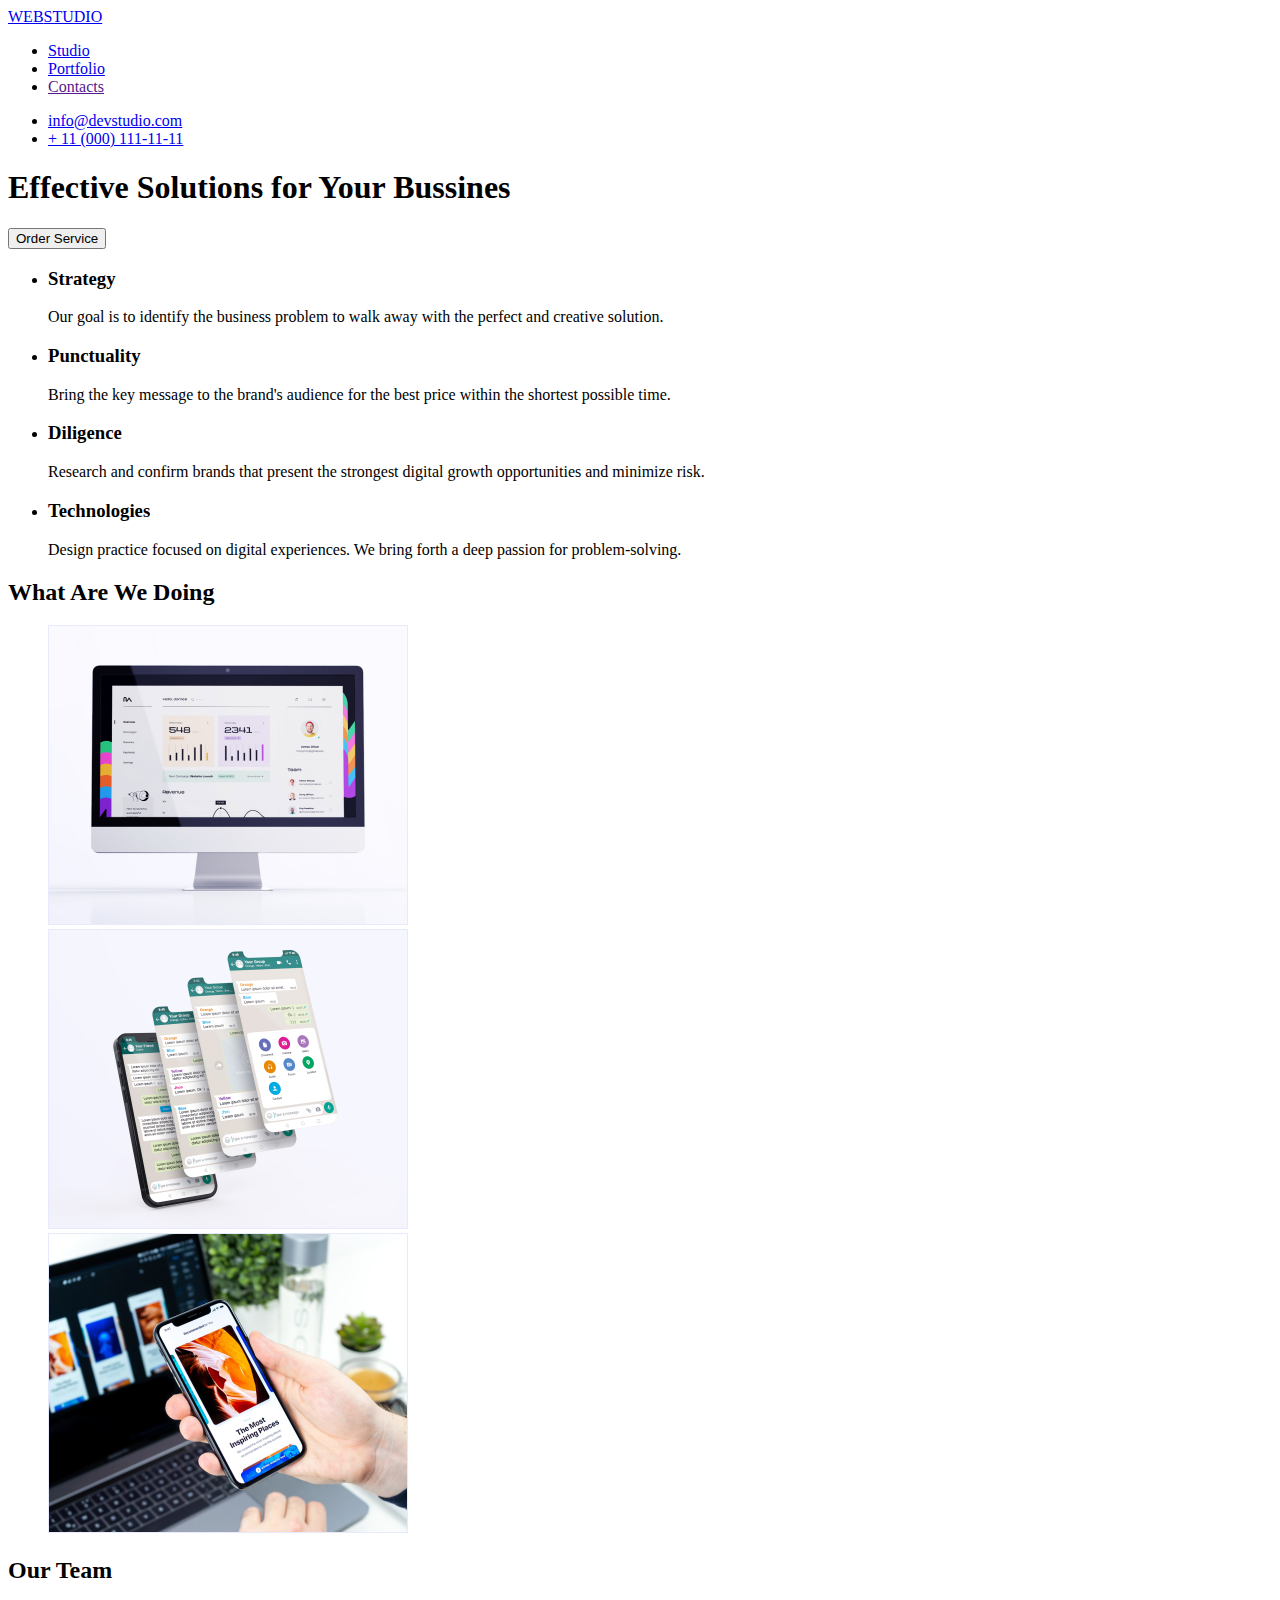
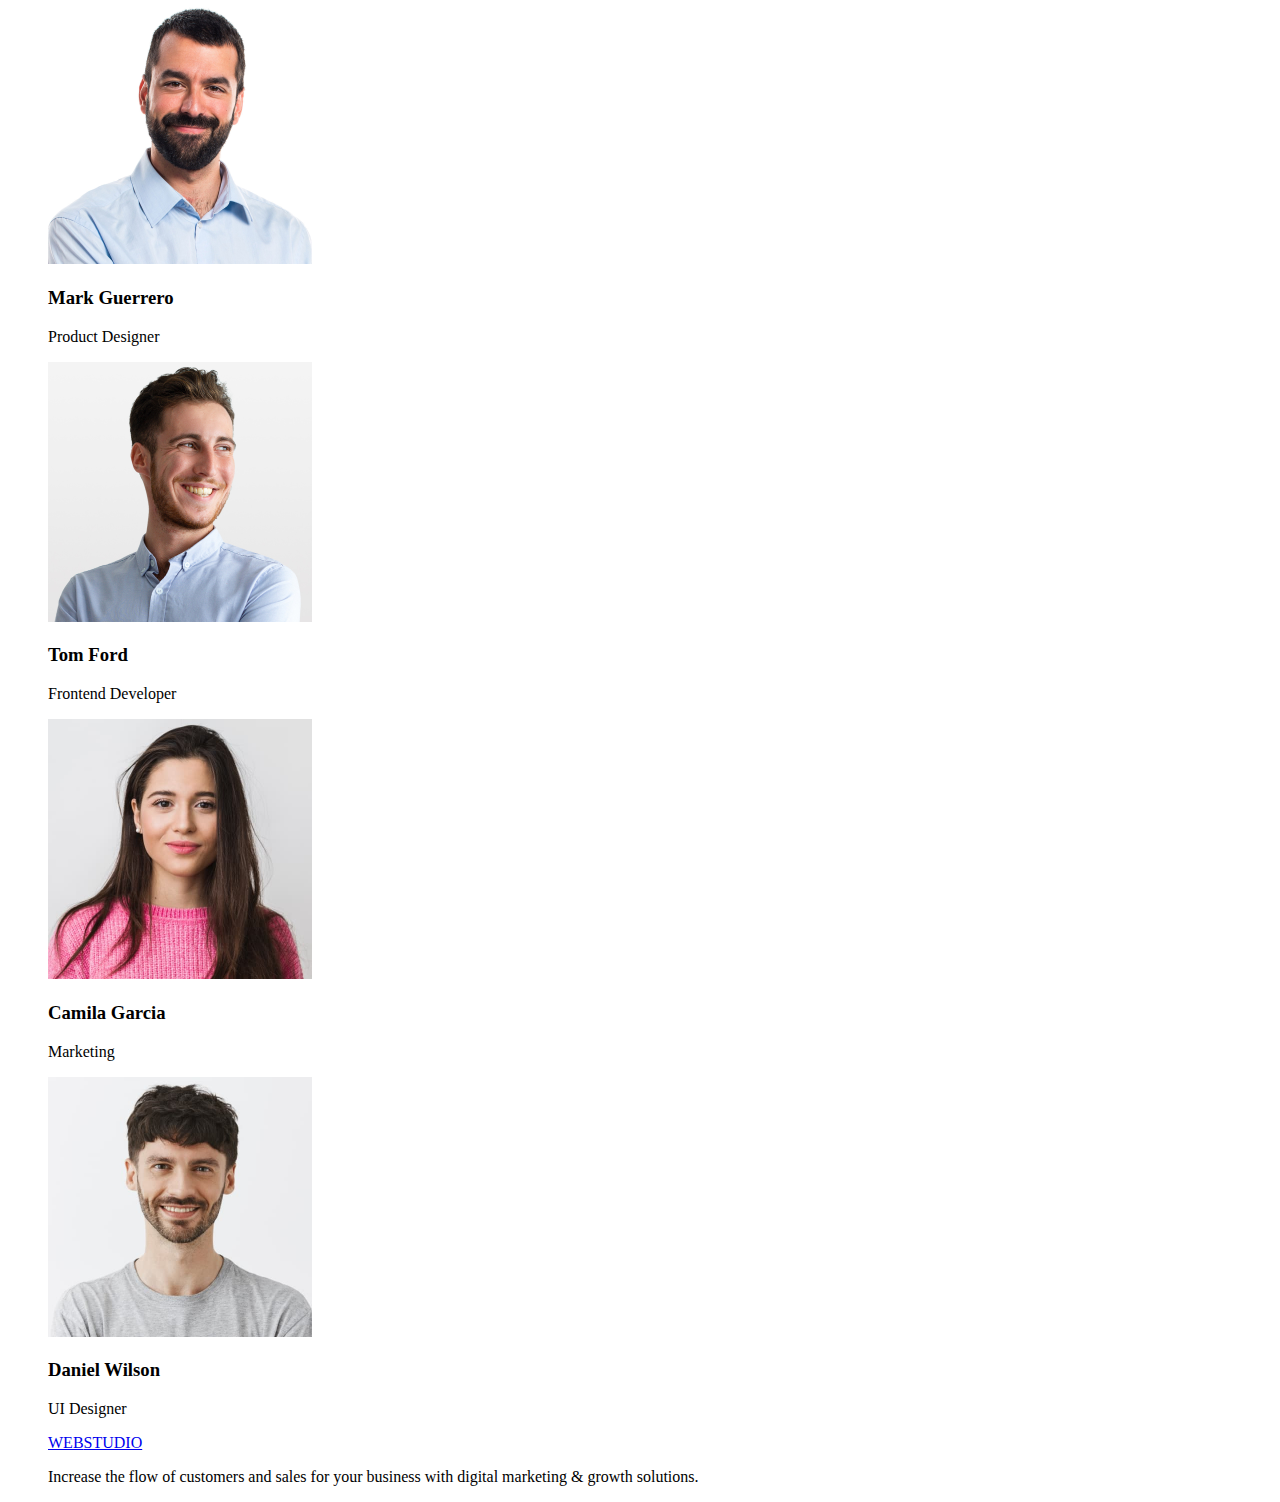
==== index.html @ d5f23d7e "Create index.html" ====
<!DOCTYPE html>
<html lang="en">
<head>
    <meta charset="UTF-8">
    <meta http-equiv="X-UA-Compatible" content="IE=edge">
    <meta name="viewport" content="width=device-width, initial-scale=1.0">
<link rel="preconnect" href="https://fonts.googleapis.com">
<link rel="preconnect" href="https://fonts.gstatic.com" crossorigin>
<link href="https://fonts.googleapis.com/css2?family=Raleway:wght@800&family=Roboto:wght@400;500;700&display=swap"
    rel="stylesheet">
    <link href="https://cdnjs.cloudflare.com/ajax/libs/modern-normalize/1.1.0/modern-normalize.min.css">
    <link rel="stylesheet" href="./css/styles.css">
    <title>WebStudio</title>
</head>
<body>
    <header class="container" class="header">
        <div>
            <nav class="nav_style" style="list-style:none;">
                <a class="webstudio" href="index.html"><span class="web">WEB</span>STUDIO</a>
        </div>
        <ul class="nav_link">
            <li class="list"><a class="nav" href="index.html">Studio</a></li>
            <li class="list"><a class="nav" href="portfolio.html">Portfolio</a></li>
            <li class="list"><a class="nav" href="">Contacts</a></li>
        </ul>
        </nav>
        <ul class="cont_ul">
            <li class="listcont"><a class="cont" href="mailto:info@devstudio.com">info@devstudio.com</a></li>
            <li class="listcont"><a class="cont" href="tel:+110001111111">+ 11 (000) 111-11-11</a></li>
        </ul>
    </header>
    <main>
        <section class="service_order">
            <h1 class="solut">Effective Solutions for Your Bussines</h1>
            <button class="button_order" type="button">Order Service</button>
        </section>
        <section class="pecu">
            <div  class="container">
        <h2 hidden>peculiarities</h2>
            <ul class="char_ul">
                <li class="listchar">
                    <h3 class="char_header">Strategy</h3>
                    <p class="char">Our goal is to identify the business
                    problem to walk away with the perfect and creative solution.</p>
                </li>
                <li class="listchar">
                    <h3 class="char_header">Punctuality</h3>
                    <p class="char">Bring the key message to the brand's audience for the best price within the shortest possible time.</p>
                </li>
                <li class="listchar">
                    <h3 class="char_header">Diligence</h3>
                    <p class="char">Research and confirm brands that present the strongest digital growth opportunities and minimize risk.</p>
                </li>
                <li class="listchar">
                    <h3 class="char_header">Technologies</h3>
                    <p class="char">Design practice focused on digital experiences. We bring forth a deep passion for problem-solving.</p>
                </li>
            </ul> 
            </div>
        </section>
        <section class="wawd_section">
            <div class="container" >
            <h2 class="wawd">What Are We Doing</h2>
            <ul class="wawd_ul" style="list-style: none;">
            <li class="wawd_img"><img src="images/image.jpg" alt="computer" width="360" height="300"></li>
            <li class="wawd_img"><img src="images/image(1).jpg" alt="phone" width="360" height="300"></li>
            <li class="wawd_img"><img src="images/image(2).jpg" alt="information in phone" width="360" height="300"></li>
            </ul>
            </div>
        </section>
        <section class="ot_section">
        <div class="container_ot">
            <h2 class="ot">Our Team</h2>
            <ul class="teamates" style="list-style: none;">
            <li class="teamates_box"><img src="images/image(3).jpg" alt="man" width="264" height="260"><div class="teametes_div">
                <h3 class="teamate_name">Mark Guerrero</h3><p class="teamate_prof">Product Designer</p></div></li>
            <li class="teamates_box"><img src="images/image(4).jpg" alt="man" width="264" height="260"><div class="teametes_div">
                <h3 class="teamate_name">Tom Ford</h3><p class="teamate_prof">Frontend Developer</p></div></li>
            <li class="teamates_box"><img src="images/image(5).jpg" alt="women" width="264" height="260"><div class="teametes_div">
                <h3 class="teamate_name">Camila Garcia</h3><p class="teamate_prof">Marketing</p></div></li>
            <li class="teamates_box"><img src="images/image(6).jpg" alt="man" width="264" height="260"><div class="teametes_div">
                <h3 class="teamate_name">Daniel Wilson</h3><p class="teamate_prof">UI Designer</p></div></li>
            </ul>
        </div>
        </section>
         </main>
        <footer class="footer_color">
            <div class="container">
            <ul class="footer_ul" style="list-style:none;">
                <li>
                    <div class="footer_div">
                        <a class="webstudio_footer" href="index.html"><span class="web">WEB</span>STUDIO</a>
                    </div>
                </li>
                <li>
                    <div class="footer_div">
                        <p class="footer_text">Increase the flow of customers and sales for your business with digital marketing
                            &
                            growth solutions.</p>
                    </div>
                </li>
            </ul>
            </div>
        </footer>
    </body>
    </html>
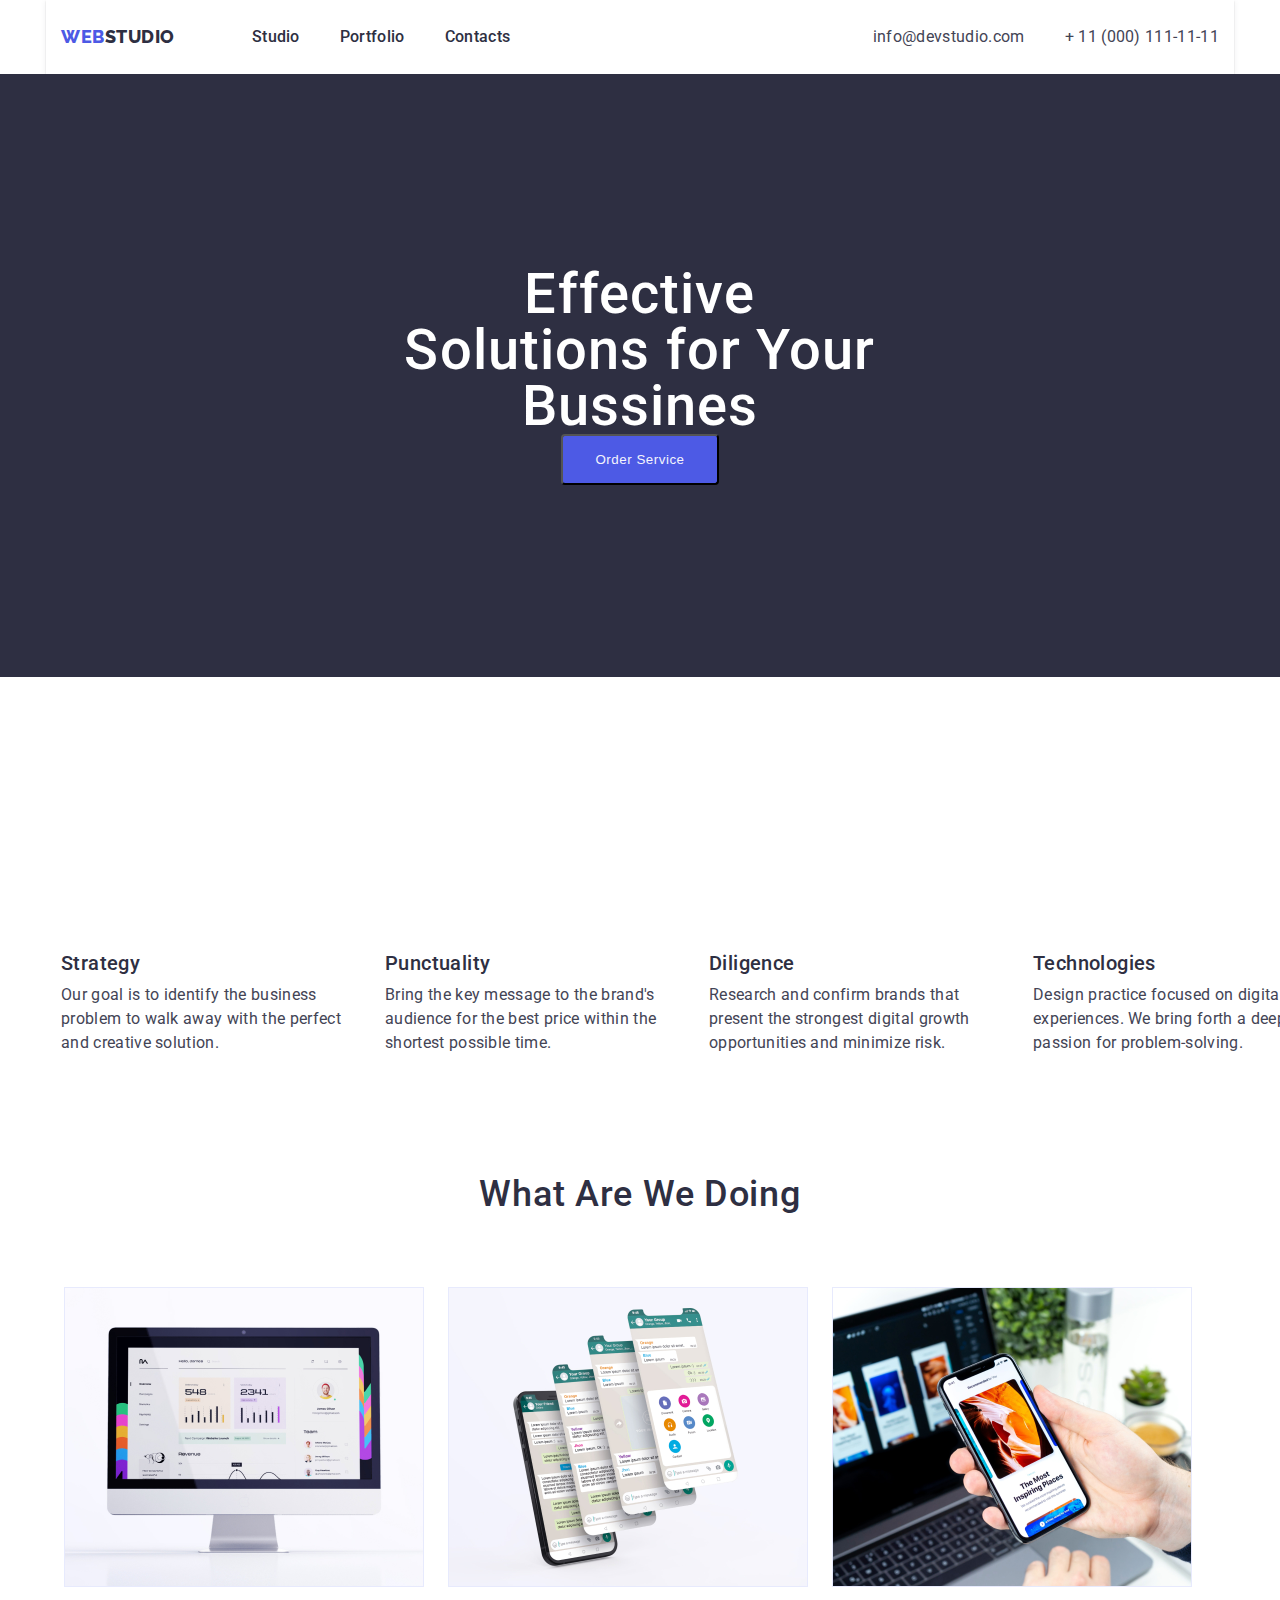
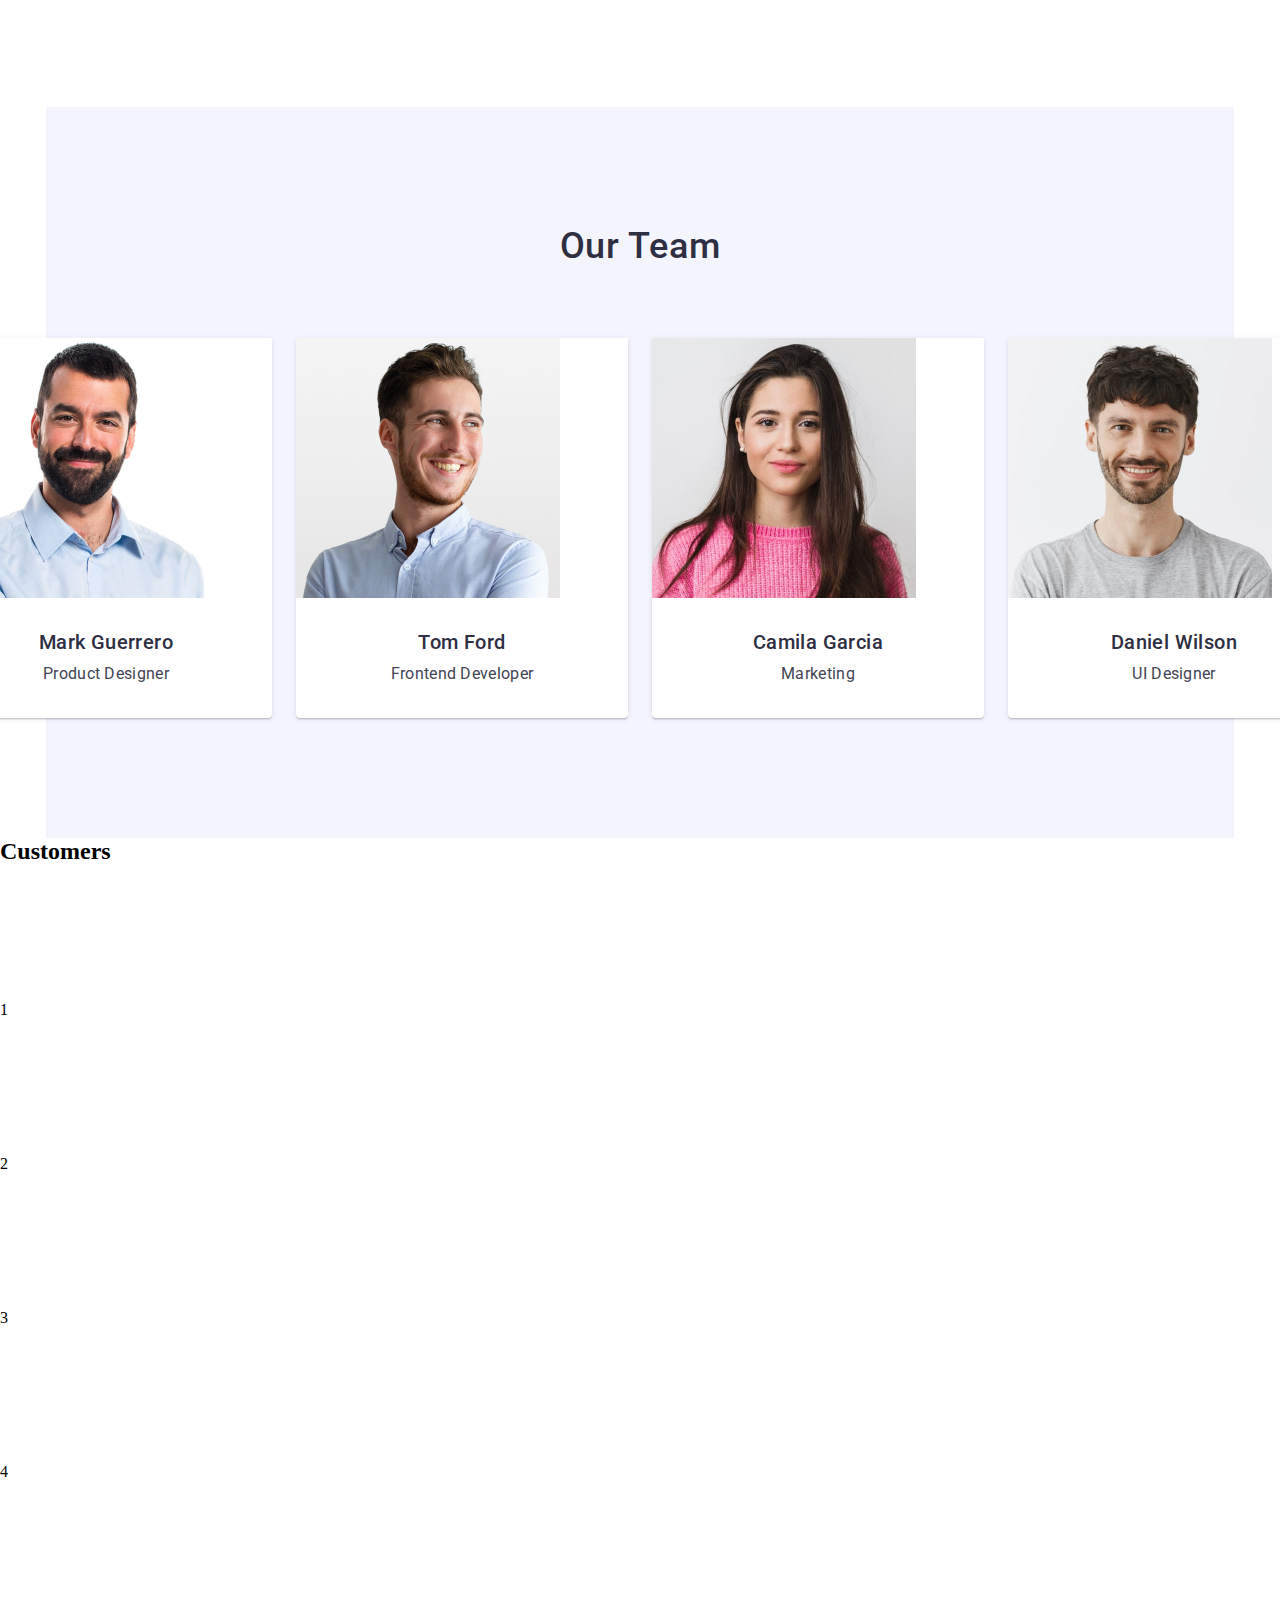
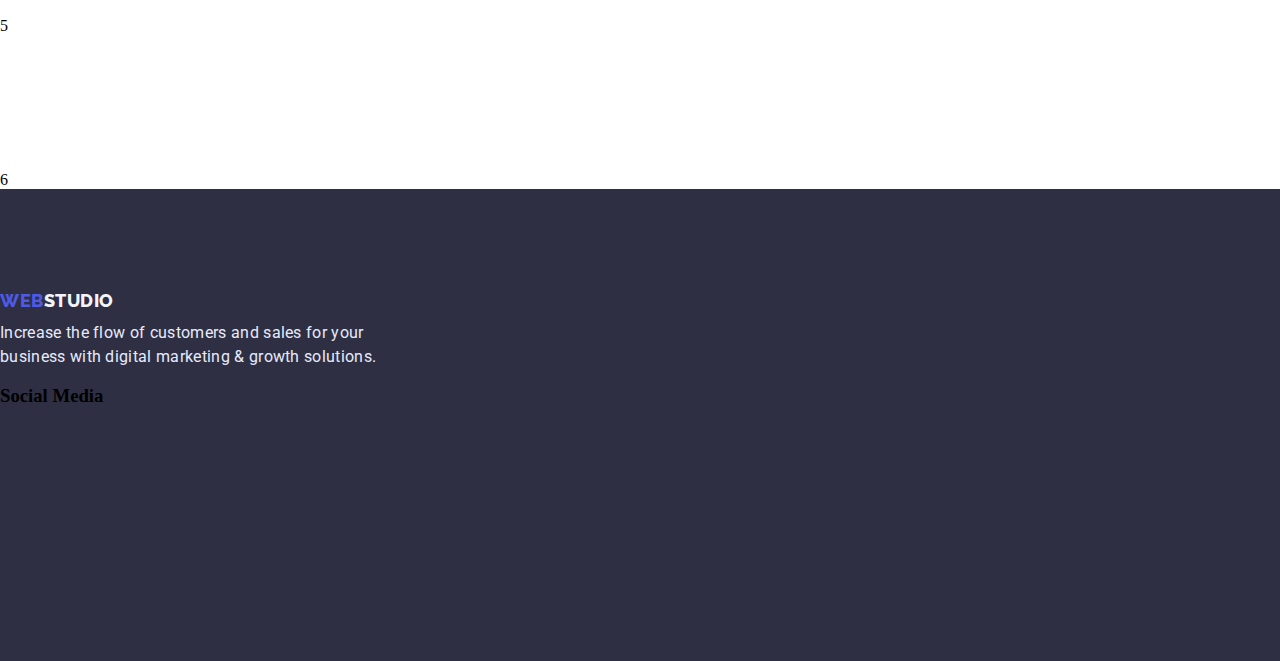
==== commit 8796035c: "Update index.html" ====
--- a/index.html
+++ b/index.html
@@ -9,7 +9,7 @@
 <link href="https://fonts.googleapis.com/css2?family=Raleway:wght@800&family=Roboto:wght@400;500;700&display=swap"
     rel="stylesheet">
     <link href="https://cdnjs.cloudflare.com/ajax/libs/modern-normalize/1.1.0/modern-normalize.min.css">
-    <link rel="stylesheet" href="./css/styles.css">
+    <link rel="stylesheet" href="./styles.css">
     <title>WebStudio</title>
 </head>
 <body>
@@ -39,19 +39,40 @@
         <h2 hidden>peculiarities</h2>
             <ul class="char_ul">
                 <li class="listchar">
+                    <div>
+                        <svg class="char_svg">
+                            <use href="symbol-defs.svg#icon-image"></use>
+                        </svg>
+                    </div>
                     <h3 class="char_header">Strategy</h3>
                     <p class="char">Our goal is to identify the business
                     problem to walk away with the perfect and creative solution.</p>
                 </li>
                 <li class="listchar">
+                    <div>
+                        <svg class="char_svg">
+                            <use href="symbol-defs.svg#icon-image1"></use>
+                        </svg>
+                    </div>
                     <h3 class="char_header">Punctuality</h3>
                     <p class="char">Bring the key message to the brand's audience for the best price within the shortest possible time.</p>
                 </li>
                 <li class="listchar">
+                    <div>
+                        <svg class="char_svg">
+                            <use href="symbol-defs.svg#icon-image2"></use>
+                        </svg>
+                    </div>
                     <h3 class="char_header">Diligence</h3>
                     <p class="char">Research and confirm brands that present the strongest digital growth opportunities and minimize risk.</p>
                 </li>
                 <li class="listchar">
+                    <div>
+                        <svg class="char_svg">
+                            <use href="symbol-defs.svg#icon-image3"></use>
+                        </svg>
+                    
+                    </div>
                     <h3 class="char_header">Technologies</h3>
                     <p class="char">Design practice focused on digital experiences. We bring forth a deep passion for problem-solving.</p>
                 </li>
@@ -73,19 +94,111 @@
             <h2 class="ot">Our Team</h2>
             <ul class="teamates" style="list-style: none;">
             <li class="teamates_box"><img src="images/image(3).jpg" alt="man" width="264" height="260"><div class="teametes_div">
-                <h3 class="teamate_name">Mark Guerrero</h3><p class="teamate_prof">Product Designer</p></div></li>
+                <h3 class="teamate_name">Mark Guerrero</h3><p class="teamate_prof">Product Designer</p>
+                <div class="four_svg">
+                    <svg class="ot_svg">
+                        <use class="icons" href="symbol-defs.svg#icon-instagram"></use>
+                    </svg>
+                    <svg class="ot_svg">
+                        <use class="icons" href="symbol-defs.svg#icon-twitter"></use>
+                    </svg>
+                    <svg class="ot_svg">
+                        <use class="icons" href="symbol-defs.svg#icon-facebook"></use>
+                    </svg>
+                    <svg class="ot_svg">
+                        <use class="icons" href="symbol-defs.svg#icon-linkedin2"></use>
+                    </svg>
+                </div></li>
             <li class="teamates_box"><img src="images/image(4).jpg" alt="man" width="264" height="260"><div class="teametes_div">
-                <h3 class="teamate_name">Tom Ford</h3><p class="teamate_prof">Frontend Developer</p></div></li>
+                <h3 class="teamate_name">Tom Ford</h3><p class="teamate_prof">Frontend Developer</p>
+                <div class="four_svg">
+                    <svg class="ot_svg">
+                        <use class="icons" href="symbol-defs.svg#icon-instagram"></use>
+                    </svg>
+                    <svg class="ot_svg">
+                        <use class="icons" href="symbol-defs.svg#icon-twitter"></use>
+                    </svg>
+                    <svg class="ot_svg">
+                        <use class="icons" href="symbol-defs.svg#icon-facebook"></use>
+                    </svg>
+                    <svg class="ot_svg">
+                        <use class="icons" href="symbol-defs.svg#icon-linkedin2"></use>
+                    </svg>
+                </div></li>
             <li class="teamates_box"><img src="images/image(5).jpg" alt="women" width="264" height="260"><div class="teametes_div">
-                <h3 class="teamate_name">Camila Garcia</h3><p class="teamate_prof">Marketing</p></div></li>
+                <h3 class="teamate_name">Camila Garcia</h3><p class="teamate_prof">Marketing</p>
+                <div class="four_svg">
+                    <svg class="ot_svg">
+                        <use class="icons" href="symbol-defs.svg#icon-instagram"></use>
+                    </svg>
+                    <svg class="ot_svg">
+                        <use class="icons" href="symbol-defs.svg#icon-twitter"></use>
+                    </svg>
+                    <svg class="ot_svg">
+                        <use class="icons" href="symbol-defs.svg#icon-facebook"></use>
+                    </svg>
+                    <svg class="ot_svg">
+                        <use class="icons" href="symbol-defs.svg#icon-linkedin2"></use>
+                    </svg>
+                </div></li>
             <li class="teamates_box"><img src="images/image(6).jpg" alt="man" width="264" height="260"><div class="teametes_div">
-                <h3 class="teamate_name">Daniel Wilson</h3><p class="teamate_prof">UI Designer</p></div></li>
+                <h3 class="teamate_name">Daniel Wilson</h3><p class="teamate_prof">UI Designer</p>
+                <div class="four_svg">
+                <svg class="ot_svg">
+                    <use class="icons" href="symbol-defs.svg#icon-instagram"></use>
+                </svg>
+                <svg class="ot_svg">
+                    <use class="icons" href="symbol-defs.svg#icon-twitter"></use>
+                </svg>
+                <svg class="ot_svg">
+                    <use class="icons" href="symbol-defs.svg#icon-facebook"></use>
+                </svg>
+                <svg class="ot_svg">
+                    <use class="icons" href="symbol-defs.svg#icon-linkedin2"></use>
+                </svg></div></li>
             </ul>
         </div>
         </section>
+        <section>
+            <div class="container_cust">
+                <h2 class="cust_header">Customers</h2>
+                <ul class="cust_ul">
+                    <li class="cust_svg">1
+                        <svg>
+                            <use href=""></use>
+                        </svg>
+                    </li>
+                    <li class="cust_svg">2
+                        <svg>
+                            <use href=""></use>
+                        </svg>
+                    </li>
+                    <li class="cust_svg">3
+                        <svg>
+                            <use href=""></use>
+                        </svg>
+                    </li>
+                    <li class="cust_svg">4
+                        <svg>
+                            <use href=""></use>
+                        </svg>
+                    </li>
+                    <li class="cust_svg">5
+                        <svg>
+                            <use href=""></use>
+                        </svg>
+                    </li>
+                    <li class="cust_svg">6
+                        <svg>
+                            <use href=""></use>
+                        </svg>
+                    </li>
+                </ul>
+            </div>
+        </section>
          </main>
         <footer class="footer_color">
-            <div class="container">
+            <div class="container_footer">
             <ul class="footer_ul" style="list-style:none;">
                 <li>
                     <div class="footer_div">
@@ -98,6 +211,23 @@
                             &
                             growth solutions.</p>
                     </div>
+                    <div class="footer_cont">
+                    <h3 class="footer_media">Social Media</h3>
+                    <div class="footer_div_svg">
+                        <svg class="footer_svg">
+                            <use class="icons" href="symbol-defs.svg#icon-instagram"></use>
+                        </svg>
+                        <svg class="footer_svg">
+                            <use class="icons" href="symbol-defs.svg#icon-twitter"></use>
+                        </svg>
+                        <svg class="footer_svg">
+                            <use class="icons" href="symbol-defs.svg#icon-facebook"></use>
+                        </svg>
+                        <svg class="footer_svg">
+                            <use class="icons" href="symbol-defs.svg#icon-linkedin2"></use>
+                        </svg>
+                    </div>
+                    </div>
                 </li>
             </ul>
             </div>
--- a/styles.css
+++ b/styles.css
@@ -0,0 +1,583 @@
+.body {
+    font-family: 'Roboto', sans-serif;
+    width: 1158px;
+    margin: 0;
+}
+
+body {
+    margin: 0;
+}
+
+a {
+    text-decoration: none;
+}
+
+ul {
+    margin: 0;
+    padding: 0;
+    list-style: none;
+}
+
+h1,h2,h3,h4,p {
+margin: 0;
+}
+
+img {
+    display: block;
+    max-width: 100%;
+}
+
+.container {
+    width: 1158px;
+    padding-left: 15px;
+    padding-right: 15px;
+    margin-left: auto;
+    margin-right: auto;
+    display: block;
+}
+
+header.container {
+    display: flex;
+    padding-top: 25px;
+    padding-bottom: 25px;
+    background: #FFFFFF;
+    box-shadow: 0px 2px 1px rgba(46, 47, 66, 0.08), 0px 1px 1px rgba(46, 47, 66, 0.16), 0px 1px 6px rgba(46, 47, 66, 0.08);
+}
+
+
+.header {
+    display: flex;
+    border: 1px solid #ececec;
+    width: 1158px;
+    padding-left: 15px;
+    padding-right: 15px;
+    margin-left: auto;
+    margin-right: auto;
+
+}
+
+.webstudio {
+    display: flex;
+    font-family: 'Raleway';
+    font-style: normal;
+    font-weight: 800;
+    font-size: 18px;
+    line-height: 1.33;
+
+    letter-spacing: 0.03em;
+
+    color: #2E2F42;
+
+    margin-right: 77px;
+
+}
+
+.webstudio_footer {
+    font-family: 'Raleway';
+    font-style: normal;
+    font-weight: 800;
+    font-size: 18px;
+    line-height: 1.33;
+
+    letter-spacing: 0.03em;
+
+    color: #F4F4FD;
+    display: flex;
+}
+
+.web {
+    font-family: 'Raleway';
+    font-style: normal;
+    font-weight: 800;
+    font-size: 18px;
+    line-height: 1.33;
+
+    letter-spacing: 0.03em;
+
+    color: #4D5AE5;
+
+}
+
+.nav_link {
+    display: flex;
+    padding: 0;
+
+}
+
+.nav {
+    display: flex;
+    font-family: 'Roboto';
+    font-style: normal;
+    font-weight: 500;
+    font-size: 16px;
+    line-height: 1.5;
+
+    letter-spacing: 0.02em;
+
+    color: #2E2F42;
+    text-decoration: none;
+    margin: 0 auto;
+}
+
+.nav_port {
+    font-family: 'Roboto';
+    font-style: normal;
+    font-weight: 600;
+    font-size: 16px;
+    line-height: 1.5;
+    box-sizing: border-box;
+    padding: 8px 16px;
+    background: #4D5AE5;
+
+    color: #E7E9FC;
+    cursor: pointer;
+    border: 1px solid #E7E9FC;
+    border-radius: 4px;
+
+}
+
+.nav:hover {
+    color: #4D5AE5;
+}
+
+.nav_port:hover {
+    background-color: #404BBF;
+    color: #F4F4FD;
+}
+
+.cont {
+    display: flex;
+    font-family: 'Roboto';
+    font-style: normal;
+    line-height: 1.5;
+    font-size: 16px;
+    letter-spacing: 0.02em;
+
+    color: #434455;
+
+}
+
+.cont_ul {
+    display: flex;
+    margin: 0;
+    padding: 0;
+    align-items: center;
+    margin-left: auto;
+}
+
+.cont:hover {
+    color: #4D5AE5;
+}
+
+.service_order {
+    background-color: #2E2F42;
+    padding: 192px;
+    padding-left: 15px;
+    padding-right: 15px;
+    margin-left: auto;
+    margin-right: auto;
+    display: block;
+}
+
+.solut {
+    font-family: 'Roboto';
+    font-style: normal;
+    font-weight: 500;
+    font-size: 56px;
+    line-height: 1.0;
+
+    letter-spacing: 0.02em;
+
+    color: #FFFFFF;
+    text-align: center;
+    margin: 0 auto;
+    margin-bottom: 48px;
+    width: 492px;
+    height: 120px;
+}
+
+footer.container {
+    background-color: #2E2F42;
+}
+
+.button_order {
+    padding-top: 16px;
+    padding-right: 32px;
+    padding-bottom: 16px;
+    padding-left: 32px;
+    border-radius: 4px;
+    text-align: center;
+    letter-spacing: 0.04em;
+    background: #4D5AE5;
+    color: #F4F4FD;
+    cursor: pointer;
+    display: block;
+    margin: 0 auto;
+
+}
+
+.button_order:hover {
+    background-color: #404BBF;
+    color: #F4F4FD;
+}
+
+.char_header {
+    font-family: 'Roboto';
+    font-style: normal;
+    font-size: 20px;
+    font-weight: 500;
+    line-height: 1.2;
+
+    letter-spacing: 0.02em;
+
+    color: #2E2F42;
+    text-decoration: none;
+    margin: 0 auto;
+    margin-bottom: 8px;
+}
+
+.char {
+    display: flex;
+    font-family: 'Roboto';
+    font-style: normal;
+    font-size: 16px;
+    line-height: 1.5;
+
+    letter-spacing: 0.02em;
+
+    color: #434455;
+    margin: 0 auto;
+}
+
+
+.wawd {
+    font-family: 'Roboto';
+    font-style: normal;
+    font-weight: 500;
+    font-size: 36px;
+    line-height: 1.1;
+
+    letter-spacing: 0.02em;
+
+    color: #2E2F42;
+    text-align: center;
+    margin: 0 auto;
+    margin-bottom: 72px;
+}
+
+.wawd_section {
+    display: flex;
+    align-items: center;
+    padding-bottom: 120px;
+}
+
+
+.wawd_ul {
+    display: flex;
+    padding-left: 0;
+    justify-content: center;
+}
+
+.wawd_img {
+    margin-right: 24px;
+}
+
+.ot {
+    display: flex;
+    font-family: 'Roboto';
+    font-style: normal;
+    font-size: 36px;
+    font-weight: 500;
+    line-height: 1.1;
+
+    letter-spacing: 0.02em;
+
+    color: #2E2F42;
+    margin: 0 auto;
+    display: flex;
+
+    justify-content: center;
+    margin-bottom: 72px;
+}
+
+.container_ot {
+    padding-top: 120px;
+    width: 1158px;
+    padding-left: 15px;
+    padding-right: 15px;
+    margin-left: auto;
+    margin-right: auto;
+    display: block;
+    padding-bottom: 120px;
+    background-color: #F4F4FD;
+}
+
+
+.teamates {
+    display: flex;
+    padding: 0;
+    justify-content: center;
+}
+
+.teamates_box:last-child {
+    margin-right: 0;
+}
+
+.teamates_box {
+    margin-right: 24px;
+    background-color: #FFFFFF;
+    box-shadow: 0px 1px 6px rgba(46, 47, 66, 0.08), 0px 1px 1px rgba(46, 47, 66, 0.16), 0px 2px 1px rgba(46, 47, 66, 0.08);
+    border-radius: 0px 0px 4px 4px;
+    height: 380px;
+}
+
+.teametes_div {
+    margin: 0 auto;
+    justify-content: center;
+    padding: 32px 16px 32px 16px;
+
+}
+
+.teamate_name {
+    font-family: 'Roboto';
+    font-style: normal;
+    font-size: 20px;
+    font-weight: 500;
+    line-height: 1.2;
+
+    letter-spacing: 0.02em;
+
+    color: #2E2F42;
+    display: flex;
+    margin: 0 auto;
+    margin-bottom: 8px;
+    justify-content: center;
+}
+
+.teamate_prof {
+    font-family: 'Roboto';
+    font-style: normal;
+    font-size: 16px;
+    font-weight: 400;
+    line-height: 1.5;
+    letter-spacing: 0.02em;
+
+    color: #434455;
+
+    display: flex;
+    margin: 0 auto;
+    justify-content: center;
+
+}
+
+.footer_text {
+    font-family: 'Roboto';
+    font-style: normal;
+    font-size: 16px;
+    line-height: 1.5;
+
+    letter-spacing: 0.02em;
+
+    color: #E7E9FC;
+    display: flex;
+    margin-left: 0;
+    margin-top: 8px;
+
+}
+
+.nav_buttons {
+    display: flex;
+    justify-content: center;
+    margin-left: 427px;
+    padding-left: 0;
+    padding-top: 96px;
+    margin: 0;
+}
+
+.container_nav {
+    width: 1158px;
+    padding-left: 15px;
+    padding-right: 15px;
+    margin-left: auto;
+    margin-right: auto;
+    display: block;
+    padding-bottom: 72px;
+}
+
+.li_but {
+    margin-right: 24px;
+}
+
+.li_but:last-child {
+    margin-right: 0;
+}
+
+.nav_port_text {
+    font-family: 'Roboto';
+    font-style: normal;
+    font-size: 16px;
+    font-weight: 500;
+    line-height: 1.5;
+
+    letter-spacing: 0.04em;
+
+    color: #4D5AE5;
+
+}
+
+.name_proj {
+    display: flex;
+    margin: 0 auto;
+    font-family: 'Roboto';
+    font-style: normal;
+    font-size: 20px;
+    font-weight: 500;
+    line-height: 1.2;
+
+    letter-spacing: 0.02em;
+
+    color: #2E2F42;
+    padding-left: 16px;
+}
+
+.type_proj {
+    display: flex;
+    margin: 0 auto;
+    font-family: 'Roboto';
+    font-style: normal;
+    font-size: 16px;
+    line-height: 1.5;
+
+    letter-spacing: 0.02em;
+
+    color: #434455;
+    padding-left: 16px;
+
+}
+
+.customers {
+    font-family: 'Roboto';
+    font-style: normal;
+}
+
+.footer_color {
+    background-color: #2E2F42;
+}
+
+.list {
+    display: flex;
+    list-style: none;
+    margin-right: 40px;
+}
+
+.list:last-child {
+    margin-right: 0;
+}
+
+.listcont {
+    display: flex;
+    list-style: none;
+    margin-right: 40px;
+}
+
+.listcont:last-child {
+    margin-right: 0;
+}
+
+.listport {
+    display: flex;
+    list-style: none;
+}
+
+.listchar {
+    display: table;
+    list-style: none;
+    margin-right: 24px;
+}
+
+.listchar:last-child {
+    margin: 0;
+}
+
+.char_ul {
+    display: flex;
+    margin: 0 ;
+    padding-left: 0;
+    align-items: center;
+
+}
+
+.socialnetwork {
+    display: flex;
+    flex-direction: row;
+    justify-content: space-evenly;
+    width: 25px;
+
+}
+
+.listproj {
+    margin-bottom: 48px;
+    width: 360px;
+    list-style: none;
+    margin-right: 24px;
+    border: 0.5px solid #F4F4FD;
+    box-shadow: 0px 1px 6px rgba(46, 47, 66, 0.08);
+}
+
+.listproj:nth-child(3n) {
+    margin-right: 0;
+}
+
+.listproj:nth-last-child(-n + 3) {
+    margin-bottom: 0;
+}
+
+.proj_char {
+    padding: 32px 0;
+}
+
+.proj_ul {
+    display: flex;
+    justify-content: center;
+    padding-left: 0;
+    flex-wrap: wrap;
+    padding-bottom: 120px;
+    margin: 0;
+}
+
+.listproj_ {
+    padding: 0;
+    margin-bottom: 48px;
+    margin-right: 0;
+    border: 0.5px solid #F4F4FD;
+    box-shadow: 0px 1px 6px rgba(46, 47, 66, 0.08);
+}
+
+
+
+.pecu {
+    display: flex;
+    margin: 0 auto;
+    padding-left: 0;
+    padding-top: 120px;
+    padding-bottom: 120px;
+    align-items: center;
+}
+
+.footer_div {
+    display: flex;
+    padding-right: 850px;
+    padding-bottom: 16px;
+}
+
+.footer_div:last-child {
+    display: flex;
+    padding-bottom: 0;
+    margin: 0;
+}
+
+.footer_ul {
+    padding-top: 100px;
+    padding-bottom: 100px;
+    margin-top: 0;
+}
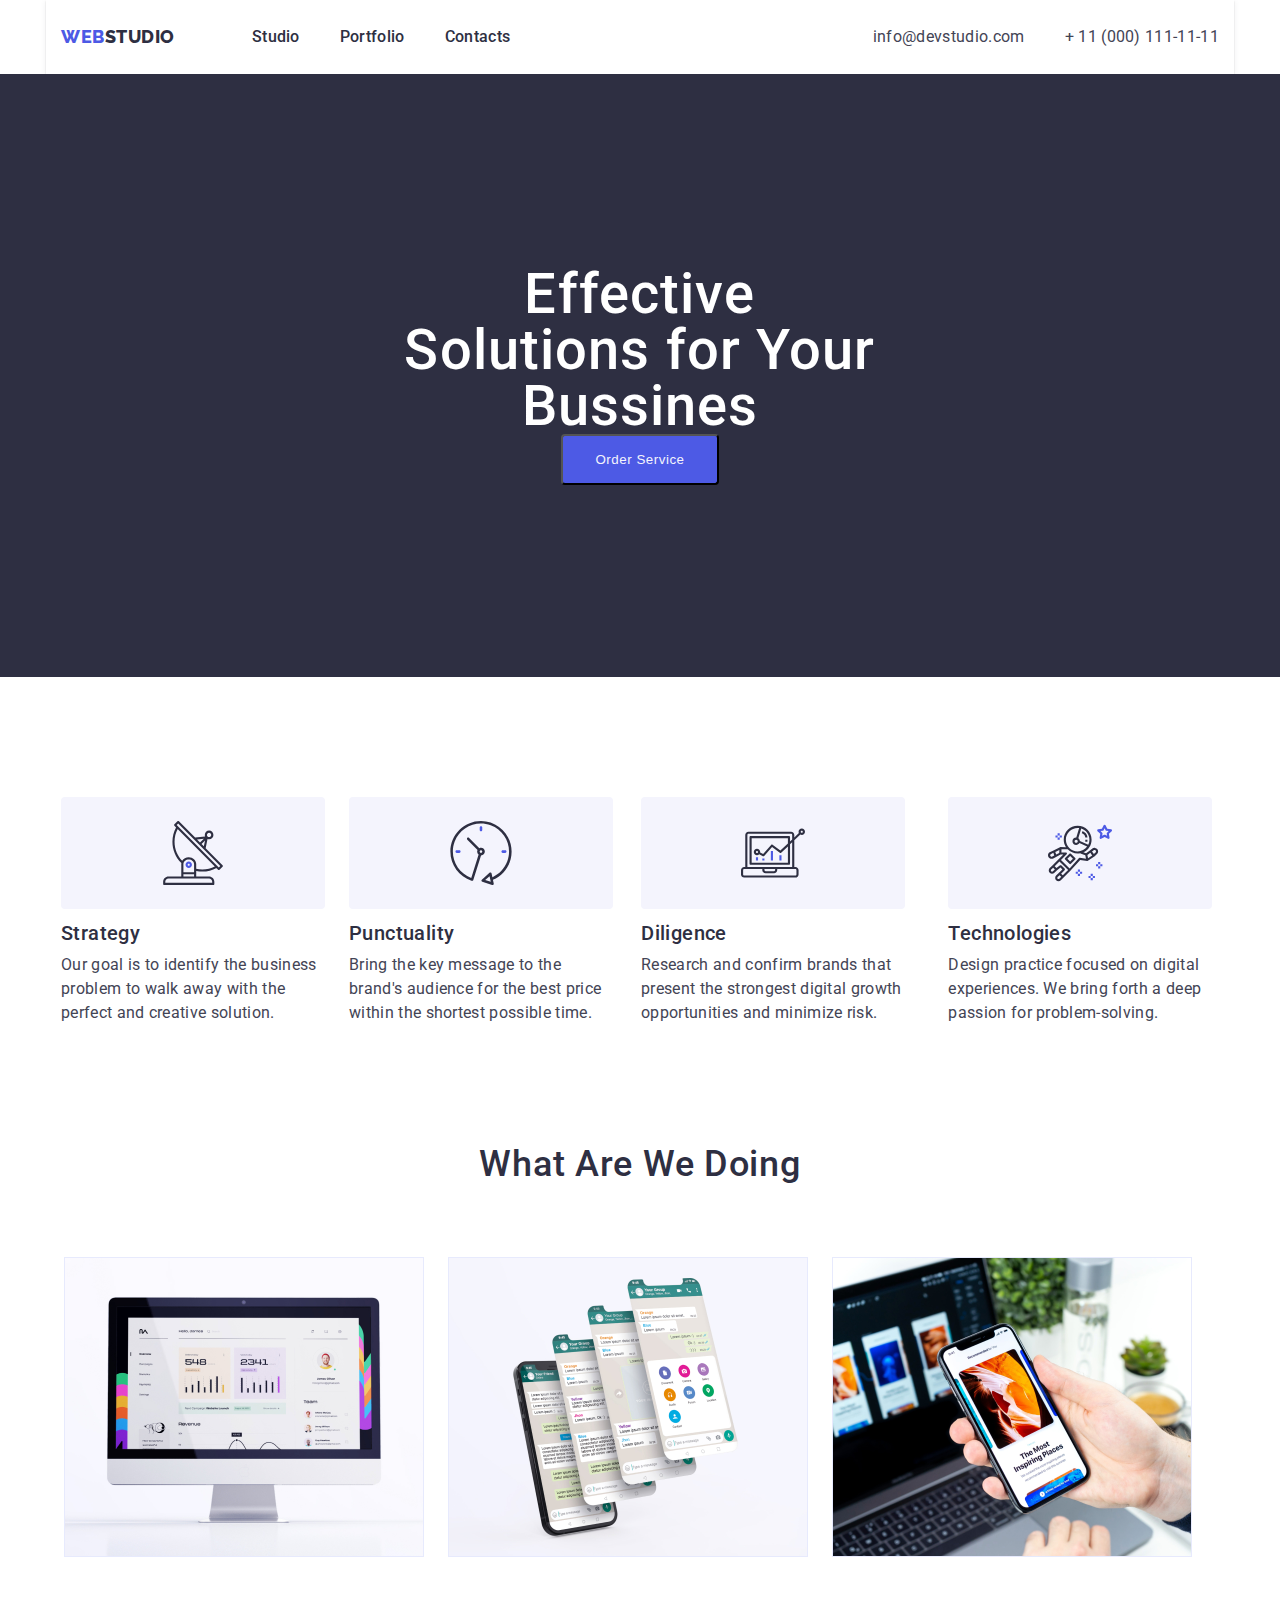
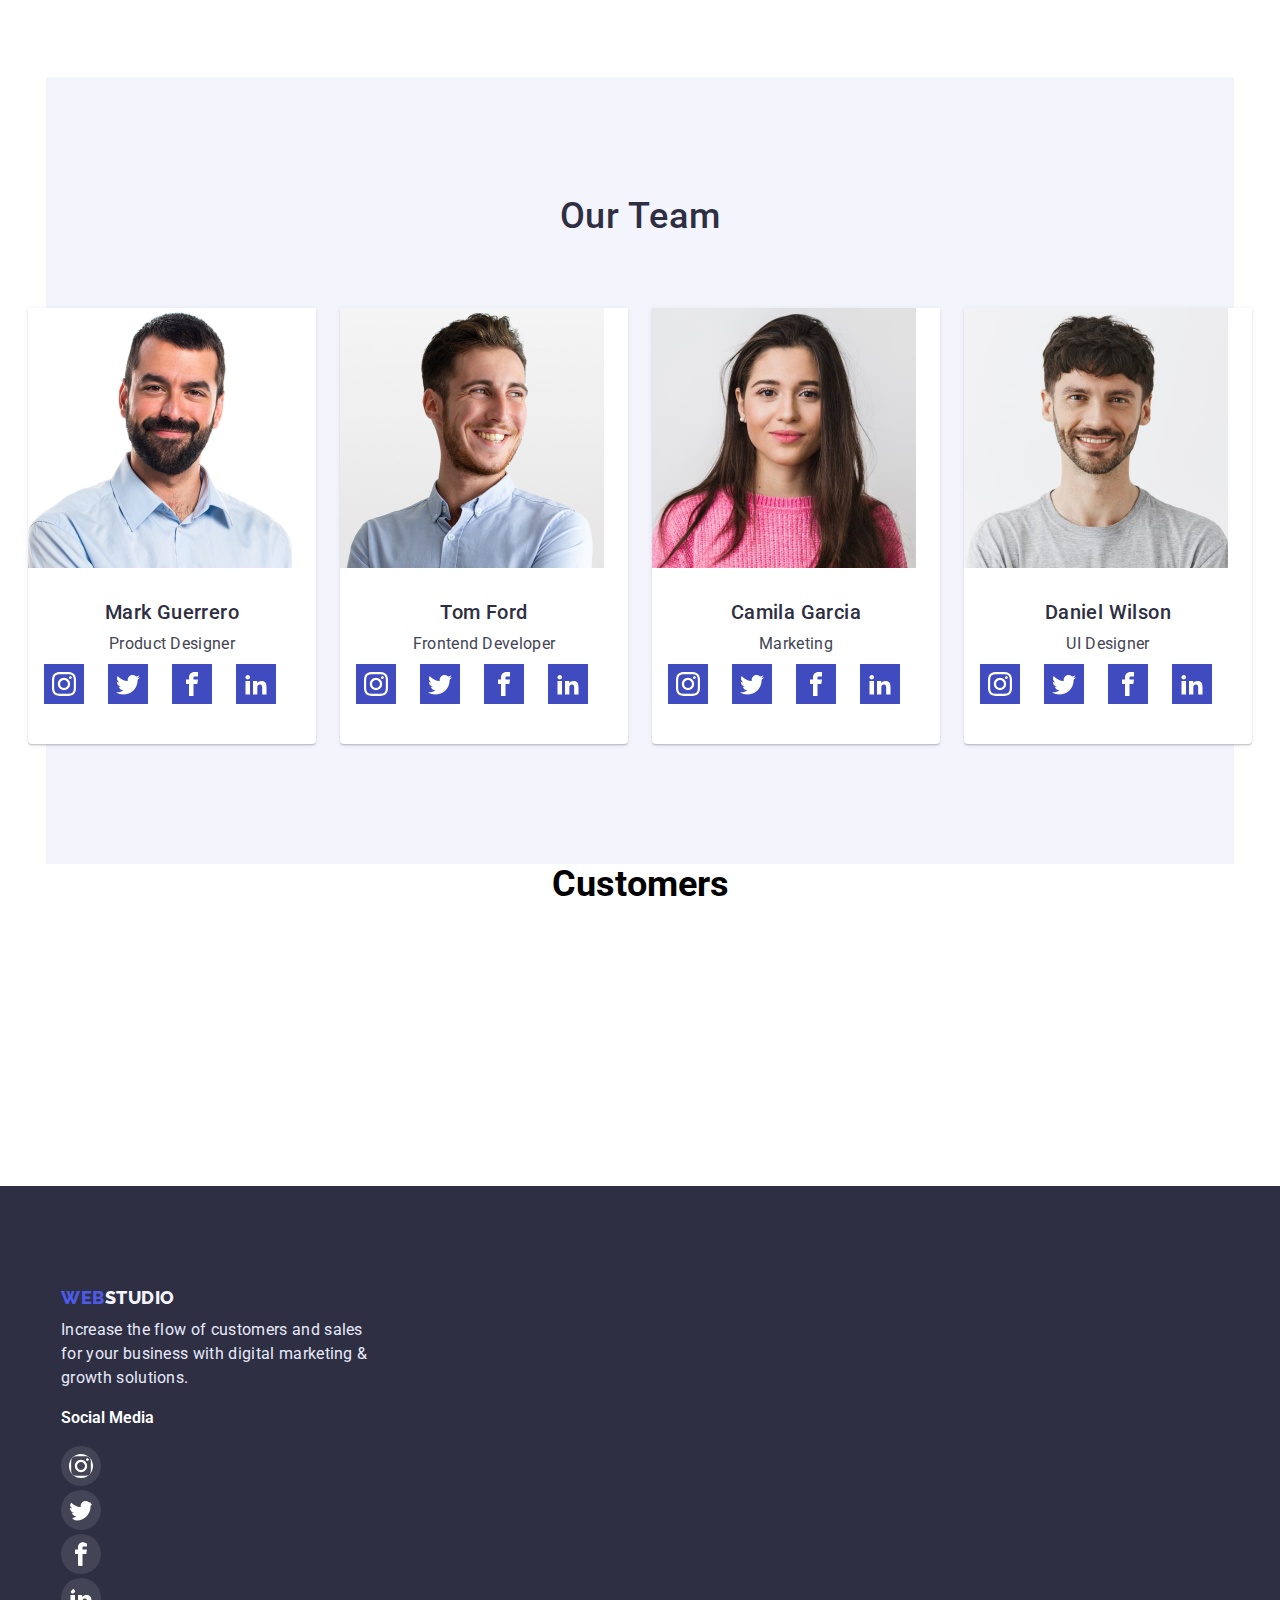
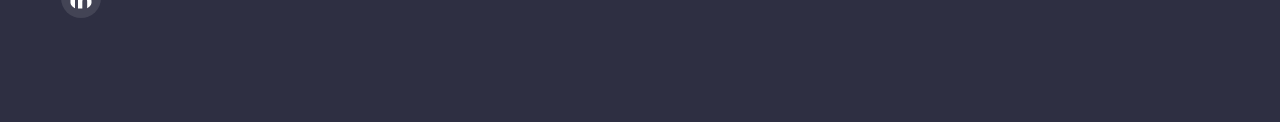
==== commit dc62be3e: "Update index.html" ====
--- a/index.html
+++ b/index.html
@@ -96,66 +96,99 @@
             <li class="teamates_box"><img src="images/image(3).jpg" alt="man" width="264" height="260"><div class="teametes_div">
                 <h3 class="teamate_name">Mark Guerrero</h3><p class="teamate_prof">Product Designer</p>
                 <div class="four_svg">
+                    <div class="div_svg">
                     <svg class="ot_svg">
                         <use class="icons" href="symbol-defs.svg#icon-instagram"></use>
                     </svg>
+                    </div>
+                    <div class="div_svg">
                     <svg class="ot_svg">
                         <use class="icons" href="symbol-defs.svg#icon-twitter"></use>
                     </svg>
+                    </div>
+                    <div class="div_svg">
                     <svg class="ot_svg">
                         <use class="icons" href="symbol-defs.svg#icon-facebook"></use>
                     </svg>
+                    </div>
+                    <div class="div_svg">
                     <svg class="ot_svg">
                         <use class="icons" href="symbol-defs.svg#icon-linkedin2"></use>
                     </svg>
+                    </div>
                 </div></li>
             <li class="teamates_box"><img src="images/image(4).jpg" alt="man" width="264" height="260"><div class="teametes_div">
                 <h3 class="teamate_name">Tom Ford</h3><p class="teamate_prof">Frontend Developer</p>
                 <div class="four_svg">
-                    <svg class="ot_svg">
-                        <use class="icons" href="symbol-defs.svg#icon-instagram"></use>
-                    </svg>
-                    <svg class="ot_svg">
-                        <use class="icons" href="symbol-defs.svg#icon-twitter"></use>
-                    </svg>
-                    <svg class="ot_svg">
-                        <use class="icons" href="symbol-defs.svg#icon-facebook"></use>
-                    </svg>
-                    <svg class="ot_svg">
-                        <use class="icons" href="symbol-defs.svg#icon-linkedin2"></use>
-                    </svg>
+                    <div class="div_svg">
+                        <svg class="ot_svg">
+                            <use class="icons" href="symbol-defs.svg#icon-instagram"></use>
+                        </svg>
+                    </div>
+                    <div class="div_svg">
+                        <svg class="ot_svg">
+                            <use class="icons" href="symbol-defs.svg#icon-twitter"></use>
+                        </svg>
+                    </div>
+                    <div class="div_svg">
+                        <svg class="ot_svg">
+                            <use class="icons" href="symbol-defs.svg#icon-facebook"></use>
+                        </svg>
+                    </div>
+                    <div class="div_svg">
+                        <svg class="ot_svg">
+                            <use class="icons" href="symbol-defs.svg#icon-linkedin2"></use>
+                        </svg>
+                    </div>
                 </div></li>
             <li class="teamates_box"><img src="images/image(5).jpg" alt="women" width="264" height="260"><div class="teametes_div">
                 <h3 class="teamate_name">Camila Garcia</h3><p class="teamate_prof">Marketing</p>
                 <div class="four_svg">
-                    <svg class="ot_svg">
-                        <use class="icons" href="symbol-defs.svg#icon-instagram"></use>
-                    </svg>
-                    <svg class="ot_svg">
-                        <use class="icons" href="symbol-defs.svg#icon-twitter"></use>
-                    </svg>
-                    <svg class="ot_svg">
-                        <use class="icons" href="symbol-defs.svg#icon-facebook"></use>
-                    </svg>
-                    <svg class="ot_svg">
-                        <use class="icons" href="symbol-defs.svg#icon-linkedin2"></use>
-                    </svg>
+                    <div class="div_svg">
+                        <svg class="ot_svg">
+                            <use class="icons" href="symbol-defs.svg#icon-instagram"></use>
+                        </svg>
+                    </div>
+                    <div class="div_svg">
+                        <svg class="ot_svg">
+                            <use class="icons" href="symbol-defs.svg#icon-twitter"></use>
+                        </svg>
+                    </div>
+                    <div class="div_svg">
+                        <svg class="ot_svg">
+                            <use class="icons" href="symbol-defs.svg#icon-facebook"></use>
+                        </svg>
+                    </div>
+                    <div class="div_svg">
+                        <svg class="ot_svg">
+                            <use class="icons" href="symbol-defs.svg#icon-linkedin2"></use>
+                        </svg>
+                    </div>
                 </div></li>
             <li class="teamates_box"><img src="images/image(6).jpg" alt="man" width="264" height="260"><div class="teametes_div">
                 <h3 class="teamate_name">Daniel Wilson</h3><p class="teamate_prof">UI Designer</p>
                 <div class="four_svg">
-                <svg class="ot_svg">
-                    <use class="icons" href="symbol-defs.svg#icon-instagram"></use>
-                </svg>
-                <svg class="ot_svg">
-                    <use class="icons" href="symbol-defs.svg#icon-twitter"></use>
-                </svg>
-                <svg class="ot_svg">
-                    <use class="icons" href="symbol-defs.svg#icon-facebook"></use>
-                </svg>
-                <svg class="ot_svg">
-                    <use class="icons" href="symbol-defs.svg#icon-linkedin2"></use>
-                </svg></div></li>
+                    <div class="div_svg">
+                        <svg class="ot_svg">
+                            <use class="icons" href="symbol-defs.svg#icon-instagram"></use>
+                        </svg>
+                    </div>
+                    <div class="div_svg">
+                        <svg class="ot_svg">
+                            <use class="icons" href="symbol-defs.svg#icon-twitter"></use>
+                        </svg>
+                    </div>
+                    <div class="div_svg">
+                        <svg class="ot_svg">
+                            <use class="icons" href="symbol-defs.svg#icon-facebook"></use>
+                        </svg>
+                    </div>
+                    <div class="div_svg">
+                        <svg class="ot_svg">
+                            <use class="icons" href="symbol-defs.svg#icon-linkedin2"></use>
+                        </svg>
+                    </div>
+                </div></li>
             </ul>
         </div>
         </section>
@@ -163,35 +196,47 @@
             <div class="container_cust">
                 <h2 class="cust_header">Customers</h2>
                 <ul class="cust_ul">
-                    <li class="cust_svg">1
-                        <svg>
-                            <use href=""></use>
-                        </svg>
-                    </li>
-                    <li class="cust_svg">2
-                        <svg>
-                            <use href=""></use>
-                        </svg>
-                    </li>
-                    <li class="cust_svg">3
-                        <svg>
-                            <use href=""></use>
-                        </svg>
-                    </li>
-                    <li class="cust_svg">4
-                        <svg>
-                            <use href=""></use>
-                        </svg>
-                    </li>
-                    <li class="cust_svg">5
-                        <svg>
-                            <use href=""></use>
-                        </svg>
-                    </li>
-                    <li class="cust_svg">6
-                        <svg>
-                            <use href=""></use>
-                        </svg>
+                    <li class="cust_svg">
+                        <div>
+                        <svg class="cust_pic">
+                            <use href="symbol-defs.svg#icon-image4"></use>
+                        </svg>
+                        </div>
+                    </li>
+                    <li class="cust_svg">
+                        <div>
+                        <svg class="cust_pic">
+                            <use href="symbol-defs.svg#icon-image5"></use>
+                        </svg>
+                        </div>
+                    </li>
+                    <li class="cust_svg">
+                        <div>
+                        <svg class="cust_pic">
+                            <use href="symbol-defs.svg#icon-image6"></use>
+                        </svg>
+                        </div>
+                    </li>
+                    <li class="cust_svg">
+                        <div>
+                        <svg class="cust_pic">
+                            <use href="symbol-defs.svg#icon-image7"></use>
+                        </svg>
+                        </div>
+                    </li>
+                    <li class="cust_svg">
+                        <div>
+                        <svg class="cust_pic">
+                            <use href="symbol-defs.svg#icon-image8"></use>
+                        </svg>
+                        </div>
+                    </li>
+                    <li class="cust_svg">
+                        <div>
+                        <svg class="cust_pic">
+                            <use href="symbol-defs.svg#icon-image9"></use>
+                        </svg>
+                        </div>
                     </li>
                 </ul>
             </div>
@@ -212,17 +257,24 @@
                             growth solutions.</p>
                     </div>
                     <div class="footer_cont">
-                    <h3 class="footer_media">Social Media</h3>
+                    <h2 class="footer_media">Social Media</h2>
                     <div class="footer_div_svg">
-                        <svg class="footer_svg">
-                            <use class="icons" href="symbol-defs.svg#icon-instagram"></use>
-                        </svg>
-                        <svg class="footer_svg">
-                            <use class="icons" href="symbol-defs.svg#icon-twitter"></use>
-                        </svg>
-                        <svg class="footer_svg">
-                            <use class="icons" href="symbol-defs.svg#icon-facebook"></use>
-                        </svg>
+                        <div class="div_svg">
+                        <svg class="footer_svg">
+                            <use class="icons" href="symbol-defs.svg#icon-instagram"></use>
+                        </svg>
+                        </div>
+                        <div class="div_svg">
+                        <svg class="footer_svg">
+                            <use class="icons" href="symbol-defs.svg#icon-twitter"></use>
+                        </svg>
+                        </div>
+                        <div class="div_svg">
+                        <svg class="footer_svg">
+                            <use class="icons" href="symbol-defs.svg#icon-facebook"></use>
+                        </svg>
+                        </div>
+                        <div class="div_svg">
                         <svg class="footer_svg">
                             <use class="icons" href="symbol-defs.svg#icon-linkedin2"></use>
                         </svg>
--- a/styles.css
+++ b/styles.css
@@ -35,6 +35,7 @@
     margin-right: auto;
     display: block;
 }
+
 
 header.container {
     display: flex;
@@ -234,6 +235,7 @@
     text-decoration: none;
     margin: 0 auto;
     margin-bottom: 8px;
+    margin-top: 8px;
 }
 
 .char {
@@ -248,7 +250,6 @@
     color: #434455;
     margin: 0 auto;
 }
-
 
 .wawd {
     font-family: 'Roboto';
@@ -328,7 +329,7 @@
     background-color: #FFFFFF;
     box-shadow: 0px 1px 6px rgba(46, 47, 66, 0.08), 0px 1px 1px rgba(46, 47, 66, 0.16), 0px 2px 1px rgba(46, 47, 66, 0.08);
     border-radius: 0px 0px 4px 4px;
-    height: 380px;
+    height: 436px;
 }
 
 .teametes_div {
@@ -553,8 +554,6 @@
     box-shadow: 0px 1px 6px rgba(46, 47, 66, 0.08);
 }
 
-
-
 .pecu {
     display: flex;
     margin: 0 auto;
@@ -581,3 +580,97 @@
     padding-bottom: 100px;
     margin-top: 0;
 }
+
+.char_svg{
+background-color: #F4F4FD;
+width: 64px;
+height: 64px;
+padding: 24px 100px 24px 100px;
+border-radius: 4px;
+}
+
+
+.ot_svg {
+    width: 24px;
+    height: 24px;
+    background-color: #404BBF;
+    fill: #FFFFFF;
+    margin-right: 24px;
+    padding: 8px 8px 8px 8px;
+}
+
+.ot_svg:nth-child(4n + 4) {
+    margin: 0;
+}
+
+.four_svg {
+    display: flex;
+    margin-top: 8px;
+}
+
+.footer_svg {
+    width: 24px;
+    height: 24px;
+    background-color:#434455 ;
+    fill:#FFFFFF ;
+    margin-right: 16px;
+    padding: 8px 8px 8px 8px;
+    border-radius: 20px;
+}
+
+.footer_svg:last-child {
+    margin: 0;
+}
+
+.footer_media {
+    font-family: 'Roboto';
+    font-style: normal;
+    font-weight: 600;
+    font-size: 16px;
+    line-height: 1.5;
+    color: #FFFFFF;
+    margin-bottom: 16px;
+}
+
+.container_footer {
+    width: 1158px;
+    padding-left: 15px;
+    padding-right: 15px;
+    margin-left: auto;
+    margin-right: auto;
+    display: block;
+}
+
+
+.container_cust {
+    width: 1158px;
+    padding-left: 15px;
+    padding-right: 15px;
+    margin-left: auto;
+    margin-right: auto;
+    display: block;
+    padding-bottom: 120px;
+}
+
+.cust_header {
+    display: flex;
+    font-family: 'Roboto';
+    font-style: normal;
+    font-weight: 700;
+    font-size: 36px;
+    line-height: 1.16;
+    margin-bottom: 72px;
+    justify-content: center;
+}
+
+.cust_ul {
+    display: flex;
+    width: 168px;
+    height: 88px;
+}
+
+
+
+.icons {
+    padding: 8px 8px 8px 8px;
+}
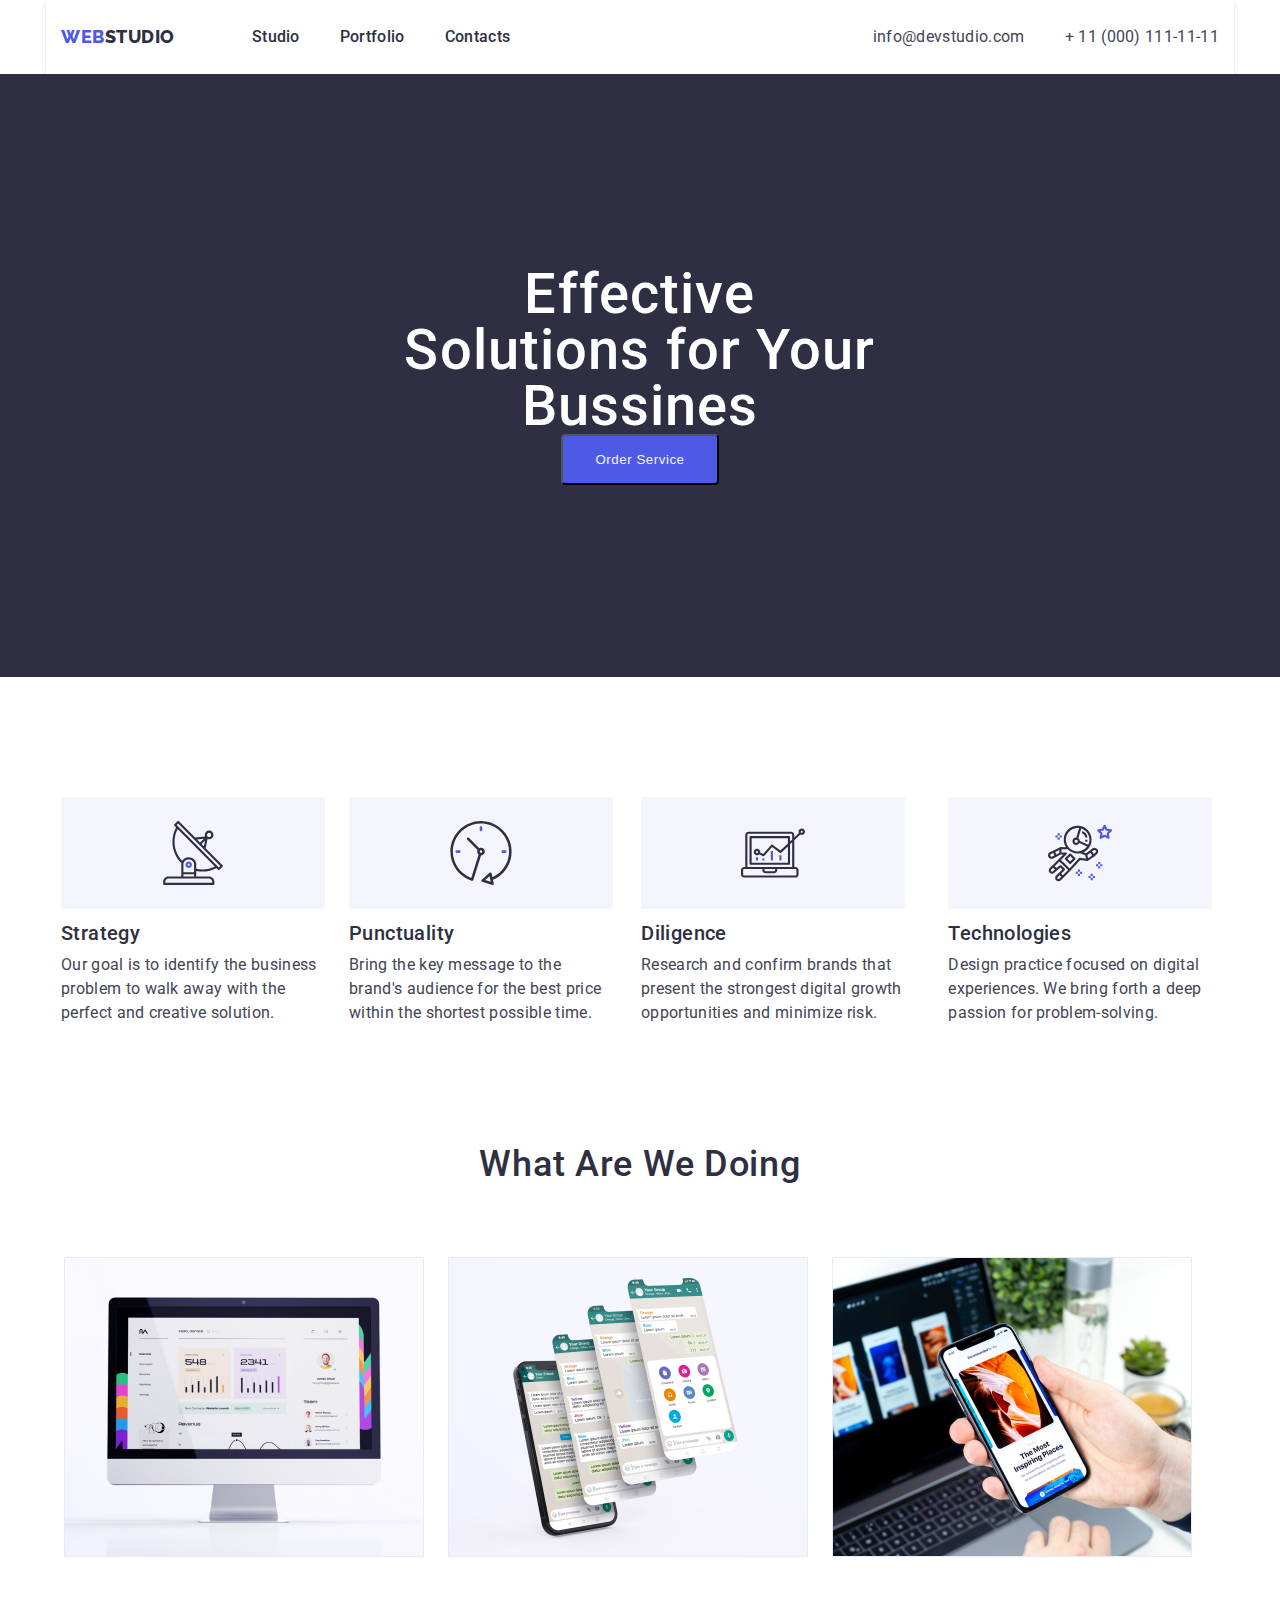
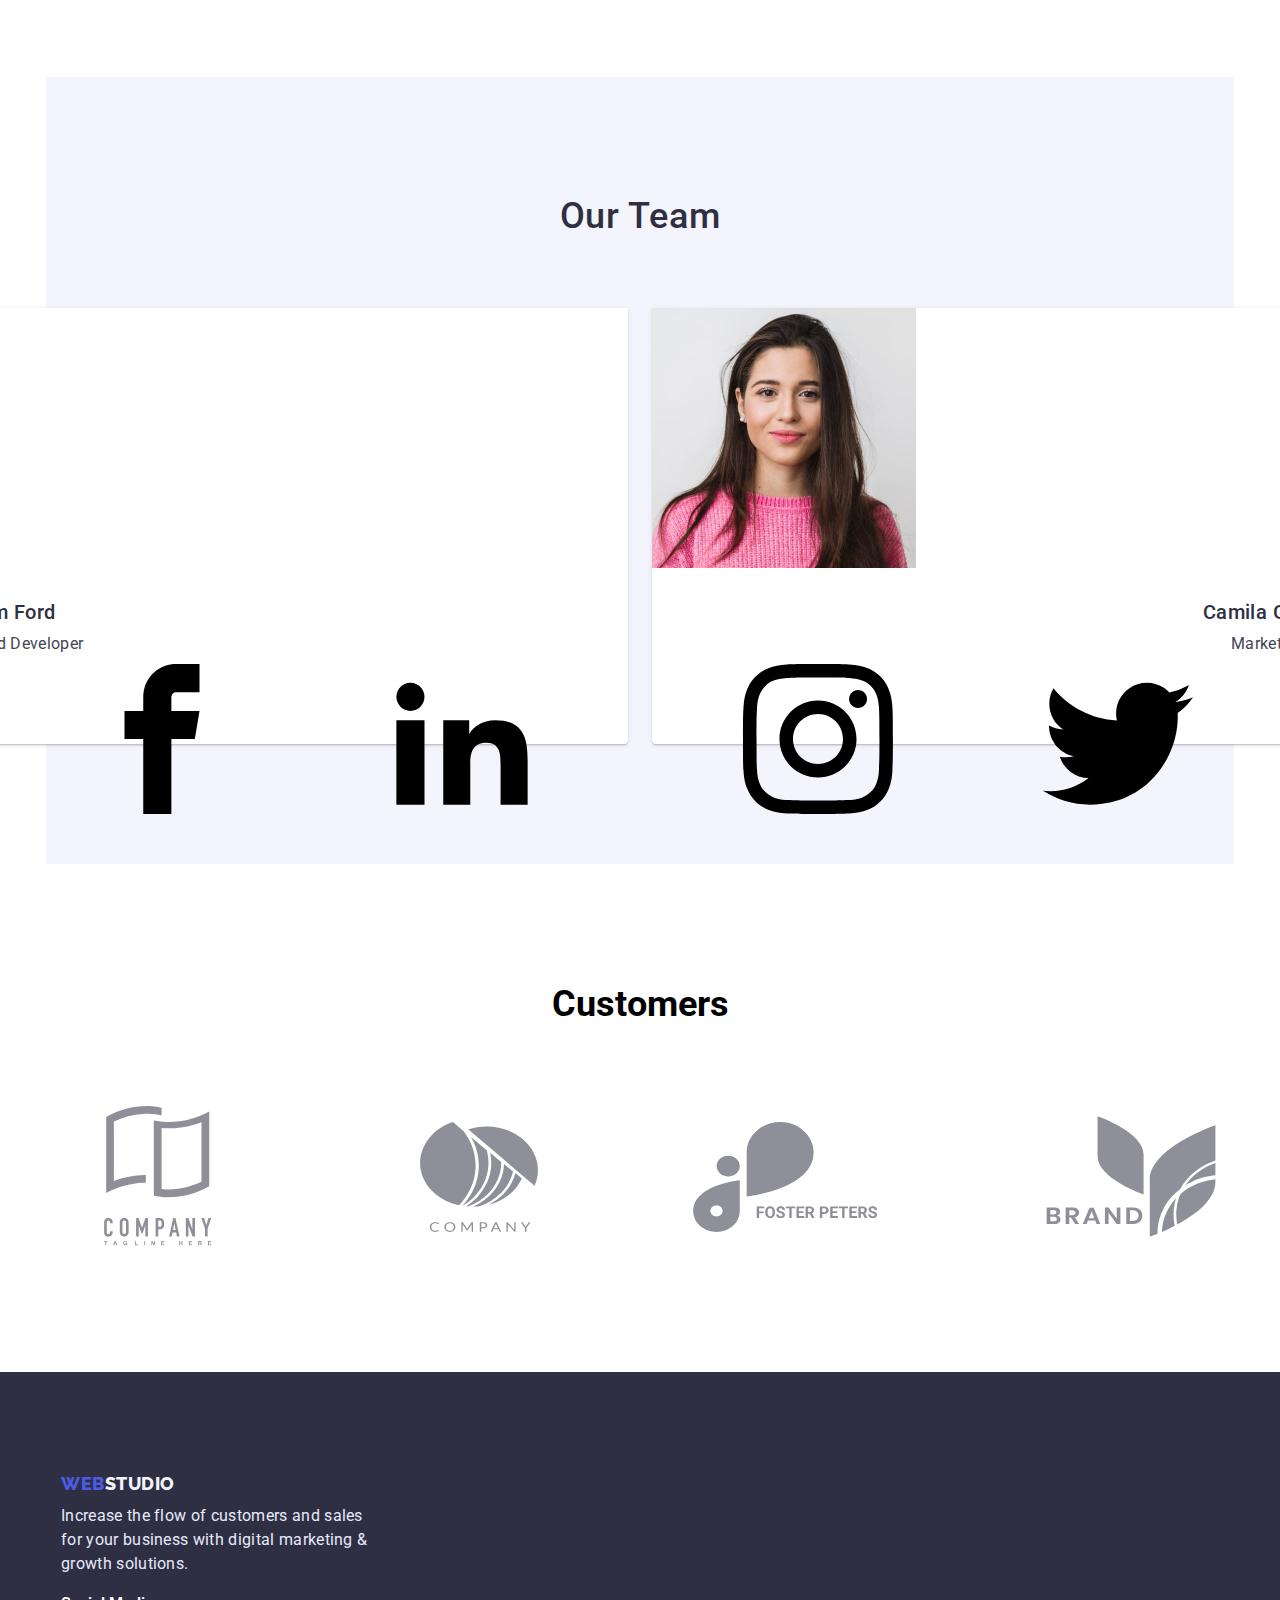
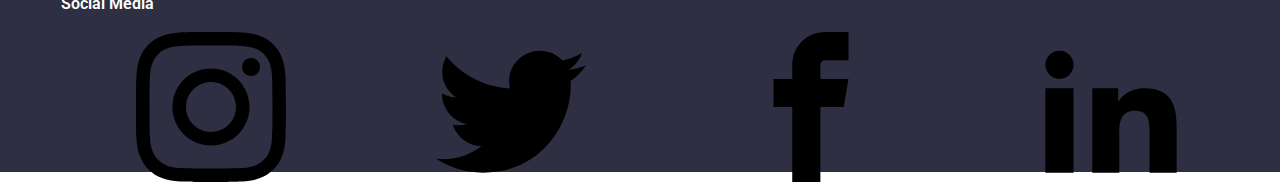
==== commit 561d2457: "Update index.html" ====
--- a/index.html
+++ b/index.html
@@ -39,40 +39,47 @@
         <h2 hidden>peculiarities</h2>
             <ul class="char_ul">
                 <li class="listchar">
+                    <a href="">
                     <div>
                         <svg class="char_svg">
                             <use href="symbol-defs.svg#icon-image"></use>
                         </svg>
                     </div>
+                    </a>
                     <h3 class="char_header">Strategy</h3>
                     <p class="char">Our goal is to identify the business
                     problem to walk away with the perfect and creative solution.</p>
                 </li>
                 <li class="listchar">
+                        <a href="">
                     <div>
                         <svg class="char_svg">
                             <use href="symbol-defs.svg#icon-image1"></use>
                         </svg>
                     </div>
+                </a>
                     <h3 class="char_header">Punctuality</h3>
                     <p class="char">Bring the key message to the brand's audience for the best price within the shortest possible time.</p>
                 </li>
                 <li class="listchar">
+                <a href="">
                     <div>
                         <svg class="char_svg">
                             <use href="symbol-defs.svg#icon-image2"></use>
                         </svg>
                     </div>
+                </a>
                     <h3 class="char_header">Diligence</h3>
                     <p class="char">Research and confirm brands that present the strongest digital growth opportunities and minimize risk.</p>
                 </li>
                 <li class="listchar">
+                    <a href="">
                     <div>
                         <svg class="char_svg">
                             <use href="symbol-defs.svg#icon-image3"></use>
                         </svg>
-                    
-                    </div>
+                    </div>
+                </a>
                     <h3 class="char_header">Technologies</h3>
                     <p class="char">Design practice focused on digital experiences. We bring forth a deep passion for problem-solving.</p>
                 </li>
@@ -95,99 +102,107 @@
             <ul class="teamates" style="list-style: none;">
             <li class="teamates_box"><img src="images/image(3).jpg" alt="man" width="264" height="260"><div class="teametes_div">
                 <h3 class="teamate_name">Mark Guerrero</h3><p class="teamate_prof">Product Designer</p>
-                <div class="four_svg">
-                    <div class="div_svg">
-                    <svg class="ot_svg">
-                        <use class="icons" href="symbol-defs.svg#icon-instagram"></use>
-                    </svg>
-                    </div>
-                    <div class="div_svg">
-                    <svg class="ot_svg">
-                        <use class="icons" href="symbol-defs.svg#icon-twitter"></use>
-                    </svg>
-                    </div>
-                    <div class="div_svg">
-                    <svg class="ot_svg">
-                        <use class="icons" href="symbol-defs.svg#icon-facebook"></use>
-                    </svg>
-                    </div>
-                    <div class="div_svg">
-                    <svg class="ot_svg">
-                        <use class="icons" href="symbol-defs.svg#icon-linkedin2"></use>
-                    </svg>
-                    </div>
+                <div>
+                    <ul class="four_svg">
+                        <li class="svg_li">
+                            <a class="ot_a" href=""><svg>
+                                <use href="symbol-defs.svg#icon-instagram"></use>
+                            </svg></a>
+                        </li>
+                        <li class="svg_li">
+                            <a class="ot_a" href=""><svg>
+                                <use href="symbol-defs.svg#icon-twitter"></use>
+                            </svg></a>
+                        </li>
+                        <li class="svg_li">
+                            <a class="ot_a" href=""><svg>
+                                <use href="symbol-defs.svg#icon-facebook"></use>
+                            </svg></a>
+                        </li>
+                        <li class="svg_li">
+                            <a class="ot_a" href=""><svg>
+                                <use href="symbol-defs.svg#icon-linkedin2"></use>
+                            </svg></a>
+                        </li>
+                </ul>
                 </div></li>
             <li class="teamates_box"><img src="images/image(4).jpg" alt="man" width="264" height="260"><div class="teametes_div">
                 <h3 class="teamate_name">Tom Ford</h3><p class="teamate_prof">Frontend Developer</p>
-                <div class="four_svg">
-                    <div class="div_svg">
-                        <svg class="ot_svg">
-                            <use class="icons" href="symbol-defs.svg#icon-instagram"></use>
-                        </svg>
-                    </div>
-                    <div class="div_svg">
-                        <svg class="ot_svg">
-                            <use class="icons" href="symbol-defs.svg#icon-twitter"></use>
-                        </svg>
-                    </div>
-                    <div class="div_svg">
-                        <svg class="ot_svg">
-                            <use class="icons" href="symbol-defs.svg#icon-facebook"></use>
-                        </svg>
-                    </div>
-                    <div class="div_svg">
-                        <svg class="ot_svg">
-                            <use class="icons" href="symbol-defs.svg#icon-linkedin2"></use>
-                        </svg>
-                    </div>
+                <div>
+                    <ul class="four_svg">
+                        <li class="svg_li">
+                            <a class="ot_a" href=""><svg>
+                                    <use href="symbol-defs.svg#icon-instagram"></use>
+                                </svg></a>
+                        </li>
+                        <li class="svg_li">
+                            <a class="ot_a" href=""><svg>
+                                    <use href="symbol-defs.svg#icon-twitter"></use>
+                                </svg></a>
+                        </li>
+                        <li class="svg_li">
+                            <a class="ot_a" href=""><svg>
+                                    <use href="symbol-defs.svg#icon-facebook"></use>
+                                </svg></a>
+                        </li>
+                        <li class="svg_li">
+                            <a class="ot_a" href=""><svg>
+                                    <use href="symbol-defs.svg#icon-linkedin2"></use>
+                                </svg></a>
+                        </li>
+                    </ul>
                 </div></li>
             <li class="teamates_box"><img src="images/image(5).jpg" alt="women" width="264" height="260"><div class="teametes_div">
                 <h3 class="teamate_name">Camila Garcia</h3><p class="teamate_prof">Marketing</p>
-                <div class="four_svg">
-                    <div class="div_svg">
-                        <svg class="ot_svg">
-                            <use class="icons" href="symbol-defs.svg#icon-instagram"></use>
-                        </svg>
-                    </div>
-                    <div class="div_svg">
-                        <svg class="ot_svg">
-                            <use class="icons" href="symbol-defs.svg#icon-twitter"></use>
-                        </svg>
-                    </div>
-                    <div class="div_svg">
-                        <svg class="ot_svg">
-                            <use class="icons" href="symbol-defs.svg#icon-facebook"></use>
-                        </svg>
-                    </div>
-                    <div class="div_svg">
-                        <svg class="ot_svg">
-                            <use class="icons" href="symbol-defs.svg#icon-linkedin2"></use>
-                        </svg>
-                    </div>
+                <div>
+                    <ul class="four_svg">
+                        <li class="svg_li">
+                            <a class="ot_a" href=""><svg>
+                                    <use href="symbol-defs.svg#icon-instagram"></use>
+                                </svg></a>
+                        </li>
+                        <li class="svg_li">
+                            <a class="ot_a" href=""><svg>
+                                    <use href="symbol-defs.svg#icon-twitter"></use>
+                                </svg></a>
+                        </li>
+                        <li class="svg_li">
+                            <a class="ot_a" href=""><svg>
+                                    <use href="symbol-defs.svg#icon-facebook"></use>
+                                </svg></a>
+                        </li>
+                        <li class="svg_li">
+                            <a class="ot_a" href=""><svg>
+                                    <use href="symbol-defs.svg#icon-linkedin2"></use>
+                                </svg></a>
+                        </li>
+                    </ul>
                 </div></li>
             <li class="teamates_box"><img src="images/image(6).jpg" alt="man" width="264" height="260"><div class="teametes_div">
                 <h3 class="teamate_name">Daniel Wilson</h3><p class="teamate_prof">UI Designer</p>
-                <div class="four_svg">
-                    <div class="div_svg">
-                        <svg class="ot_svg">
-                            <use class="icons" href="symbol-defs.svg#icon-instagram"></use>
-                        </svg>
-                    </div>
-                    <div class="div_svg">
-                        <svg class="ot_svg">
-                            <use class="icons" href="symbol-defs.svg#icon-twitter"></use>
-                        </svg>
-                    </div>
-                    <div class="div_svg">
-                        <svg class="ot_svg">
-                            <use class="icons" href="symbol-defs.svg#icon-facebook"></use>
-                        </svg>
-                    </div>
-                    <div class="div_svg">
-                        <svg class="ot_svg">
-                            <use class="icons" href="symbol-defs.svg#icon-linkedin2"></use>
-                        </svg>
-                    </div>
+                <div>
+                    <ul class="four_svg">
+                        <li class="svg_li">
+                            <a class="ot_a" href=""><svg>
+                                    <use href="symbol-defs.svg#icon-instagram"></use>
+                                </svg></a>
+                        </li>
+                        <li class="svg_li">
+                            <a class="ot_a" href=""><svg>
+                                    <use href="symbol-defs.svg#icon-twitter"></use>
+                                </svg></a>
+                        </li>
+                        <li class="svg_li">
+                            <a class="ot_a" href=""><svg>
+                                    <use href="symbol-defs.svg#icon-facebook"></use>
+                                </svg></a>
+                        </li>
+                        <li class="svg_li">
+                            <a class="ot_a" href=""><svg>
+                                    <use href="symbol-defs.svg#icon-linkedin2"></use>
+                                </svg></a>
+                        </li>
+                    </ul>
                 </div></li>
             </ul>
         </div>
@@ -197,46 +212,46 @@
                 <h2 class="cust_header">Customers</h2>
                 <ul class="cust_ul">
                     <li class="cust_svg">
-                        <div>
-                        <svg class="cust_pic">
+                        <a class="cust_a_pic" href="">
+                        <svg>
                             <use href="symbol-defs.svg#icon-image4"></use>
                         </svg>
-                        </div>
-                    </li>
-                    <li class="cust_svg">
-                        <div>
-                        <svg class="cust_pic">
+                        </a>
+                    </li>
+                    <li class="cust_svg">
+                        <a class="cust_a_pic" href="">
+                        <svg>
                             <use href="symbol-defs.svg#icon-image5"></use>
                         </svg>
-                        </div>
-                    </li>
-                    <li class="cust_svg">
-                        <div>
-                        <svg class="cust_pic">
+                    </a>
+                    </li>
+                    <li class="cust_svg">
+                        <a class="cust_a_pic" href="">
+                        <svg>
                             <use href="symbol-defs.svg#icon-image6"></use>
                         </svg>
-                        </div>
-                    </li>
-                    <li class="cust_svg">
-                        <div>
-                        <svg class="cust_pic">
+                        </a>
+                    </li>
+                    <li class="cust_svg">
+                        <a class="cust_a_pic" href="">
+                        <svg>
                             <use href="symbol-defs.svg#icon-image7"></use>
                         </svg>
-                        </div>
-                    </li>
-                    <li class="cust_svg">
-                        <div>
-                        <svg class="cust_pic">
+                        </a>
+                    </li>
+                    <li class="cust_svg">
+                        <a class="cust_a_pic" href="">
+                        <svg>
                             <use href="symbol-defs.svg#icon-image8"></use>
                         </svg>
-                        </div>
-                    </li>
-                    <li class="cust_svg">
-                        <div>
-                        <svg class="cust_pic">
+                        </a>
+                    </li>
+                    <li class="cust_svg">
+                        <a class="cust_a_pic" href="">
+                        <svg>
                             <use href="symbol-defs.svg#icon-image9"></use>
                         </svg>
-                        </div>
+                        </a>
                     </li>
                 </ul>
             </div>
@@ -258,31 +273,32 @@
                     </div>
                     <div class="footer_cont">
                     <h2 class="footer_media">Social Media</h2>
-                    <div class="footer_div_svg">
-                        <div class="div_svg">
-                        <svg class="footer_svg">
-                            <use class="icons" href="symbol-defs.svg#icon-instagram"></use>
-                        </svg>
-                        </div>
-                        <div class="div_svg">
-                        <svg class="footer_svg">
-                            <use class="icons" href="symbol-defs.svg#icon-twitter"></use>
-                        </svg>
-                        </div>
-                        <div class="div_svg">
-                        <svg class="footer_svg">
-                            <use class="icons" href="symbol-defs.svg#icon-facebook"></use>
-                        </svg>
-                        </div>
-                        <div class="div_svg">
-                        <svg class="footer_svg">
-                            <use class="icons" href="symbol-defs.svg#icon-linkedin2"></use>
-                        </svg>
-                    </div>
+                        <ul class="footer_div_svg">
+                            <li class="svg_li">
+                                <a class="footer_a_svg" href=""><svg>
+                                        <use href="symbol-defs.svg#icon-instagram"></use>
+                                    </svg></a>
+                            </li>
+                            <li class="svg_li">
+                                <a class="footer_a_svg" href=""><svg>
+                                        <use href="symbol-defs.svg#icon-twitter"></use>
+                                    </svg></a>
+                            </li>
+                            <li class="svg_li">
+                                <a class="footer_a_svg" href=""><svg>
+                                        <use href="symbol-defs.svg#icon-facebook"></use>
+                                    </svg></a>
+                            </li>
+                            <li class="svg_li">
+                                <a class="footer_a_svg" href=""><svg>
+                                        <use href="symbol-defs.svg#icon-linkedin2"></use>
+                                    </svg></a>
+                            </li>
+                        </ul>
                     </div>
                 </li>
             </ul>
             </div>
         </footer>
     </body>
-    </html>
+    </html>--- a/styles.css
+++ b/styles.css
@@ -172,6 +172,7 @@
 
 .service_order {
     background-color: #2E2F42;
+    background-image: url();
     padding: 192px;
     padding-left: 15px;
     padding-right: 15px;
@@ -586,7 +587,6 @@
 width: 64px;
 height: 64px;
 padding: 24px 100px 24px 100px;
-border-radius: 4px;
 }
 
 
@@ -595,8 +595,7 @@
     height: 24px;
     background-color: #404BBF;
     fill: #FFFFFF;
-    margin-right: 24px;
-    padding: 8px 8px 8px 8px;
+    padding: 8px;
 }
 
 .ot_svg:nth-child(4n + 4) {
@@ -606,20 +605,36 @@
 .four_svg {
     display: flex;
     margin-top: 8px;
+    justify-content: center;
 }
 
 .footer_svg {
-    width: 24px;
-    height: 24px;
+    display: flex;
     background-color:#434455 ;
     fill:#FFFFFF ;
+    padding: 8px;
+}
+
+.footer_svg:last-child {
+    margin: 0;
+}
+
+.footer_div_svg {
+    display: flex;
+    margin-right: 16px ;
+    width: 40px;
+    height: 40px;
+}
+
+.div_svg {
+    display: flex;
     margin-right: 16px;
-    padding: 8px 8px 8px 8px;
-    border-radius: 20px;
-}
-
-.footer_svg:last-child {
-    margin: 0;
+    width: 40px;
+    height: 40px;
+}
+
+.div_svg:last-child {
+    margin-right: 0;
 }
 
 .footer_media {
@@ -661,16 +676,39 @@
     line-height: 1.16;
     margin-bottom: 72px;
     justify-content: center;
+    padding-top: 120px;
 }
 
 .cust_ul {
     display: flex;
-    width: 168px;
-    height: 88px;
-}
-
-
+    justify-content: center;
+}
 
 .icons {
-    padding: 8px 8px 8px 8px;
-}
+    width: 24px;
+    height: px;
+}
+
+.cust_svg {
+    display: flex;
+    margin-right: 24px;
+    
+}
+
+.cust_svg:last-child {
+    margin-right: 0;
+}
+
+.cust_pic {
+    display: flex;
+    padding: 16px 32px 16px 32px ;
+    width: 104px;
+    height: 56px;
+    border: 1px solid #8E8F99;
+    border-radius: 4px;
+    cursor: pointer;
+}
+
+.cust_pic:hover {
+    border: 1px solid #404BBF
+}
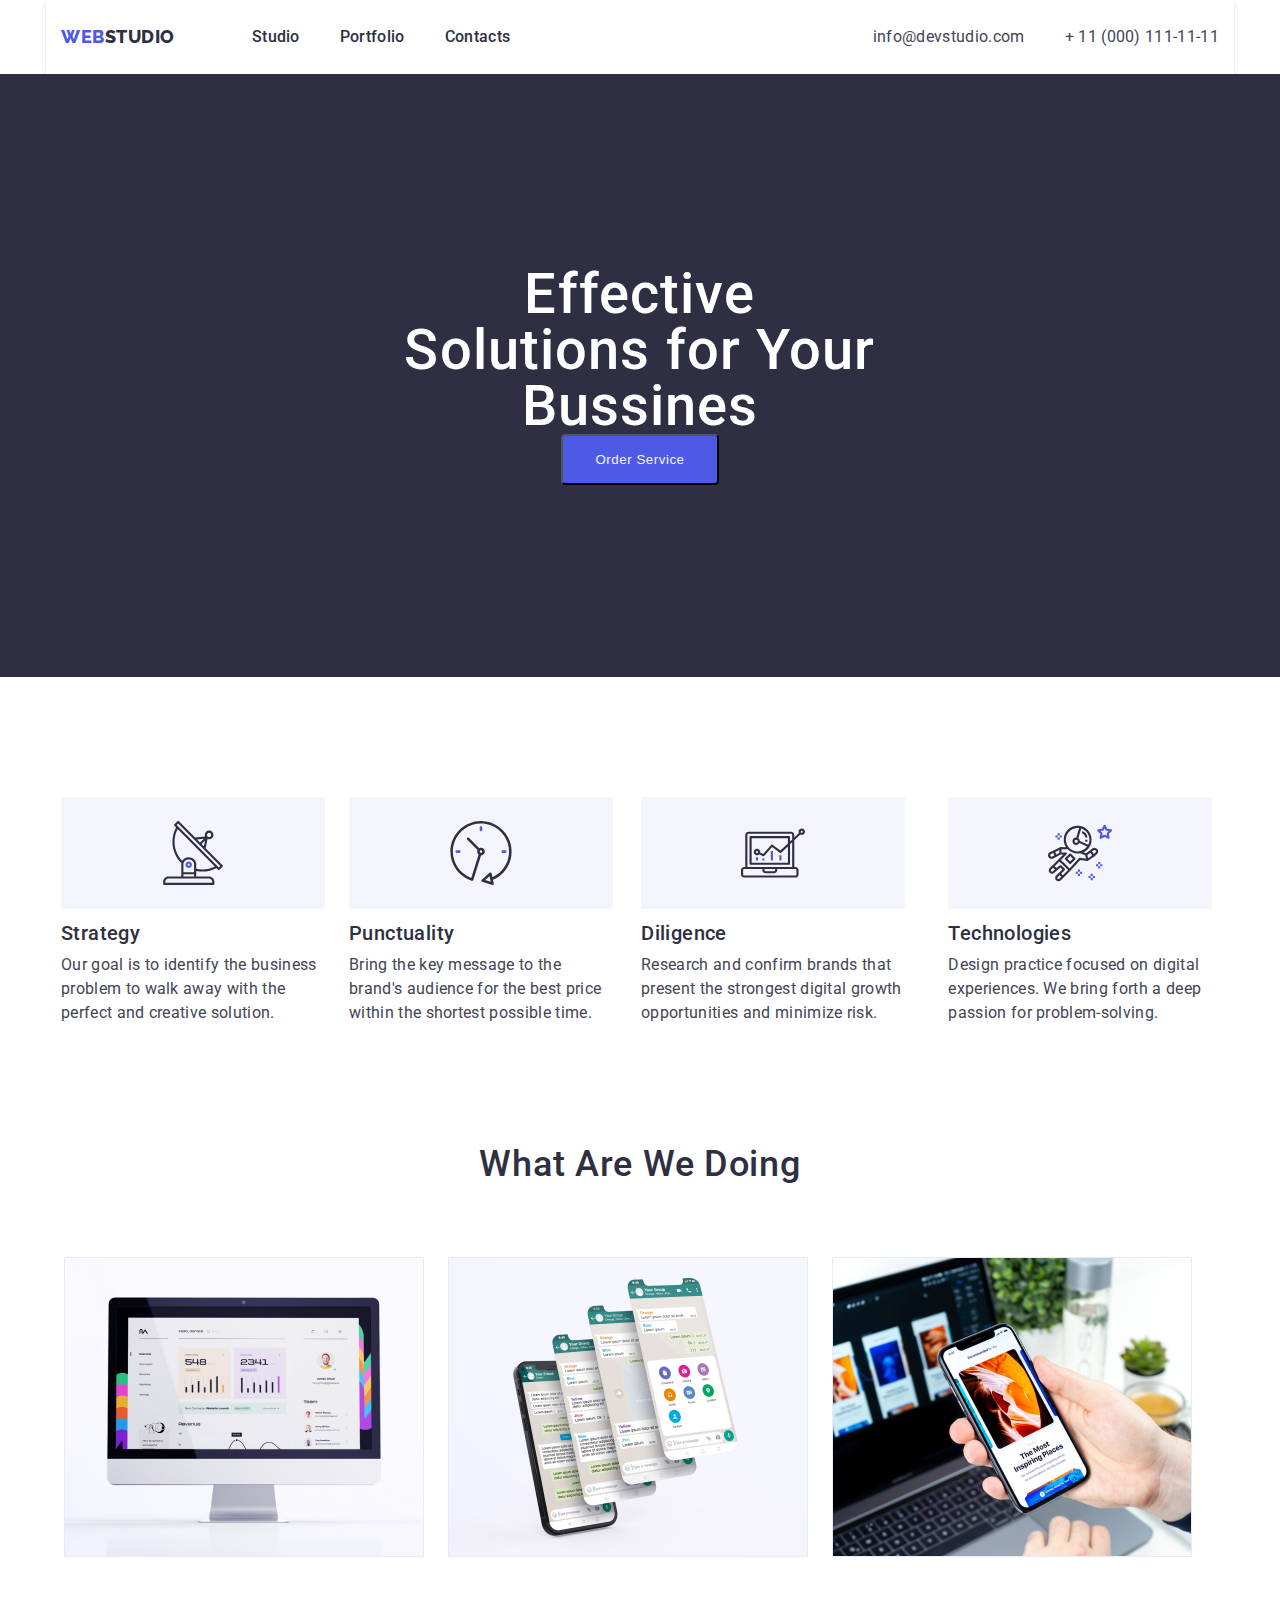
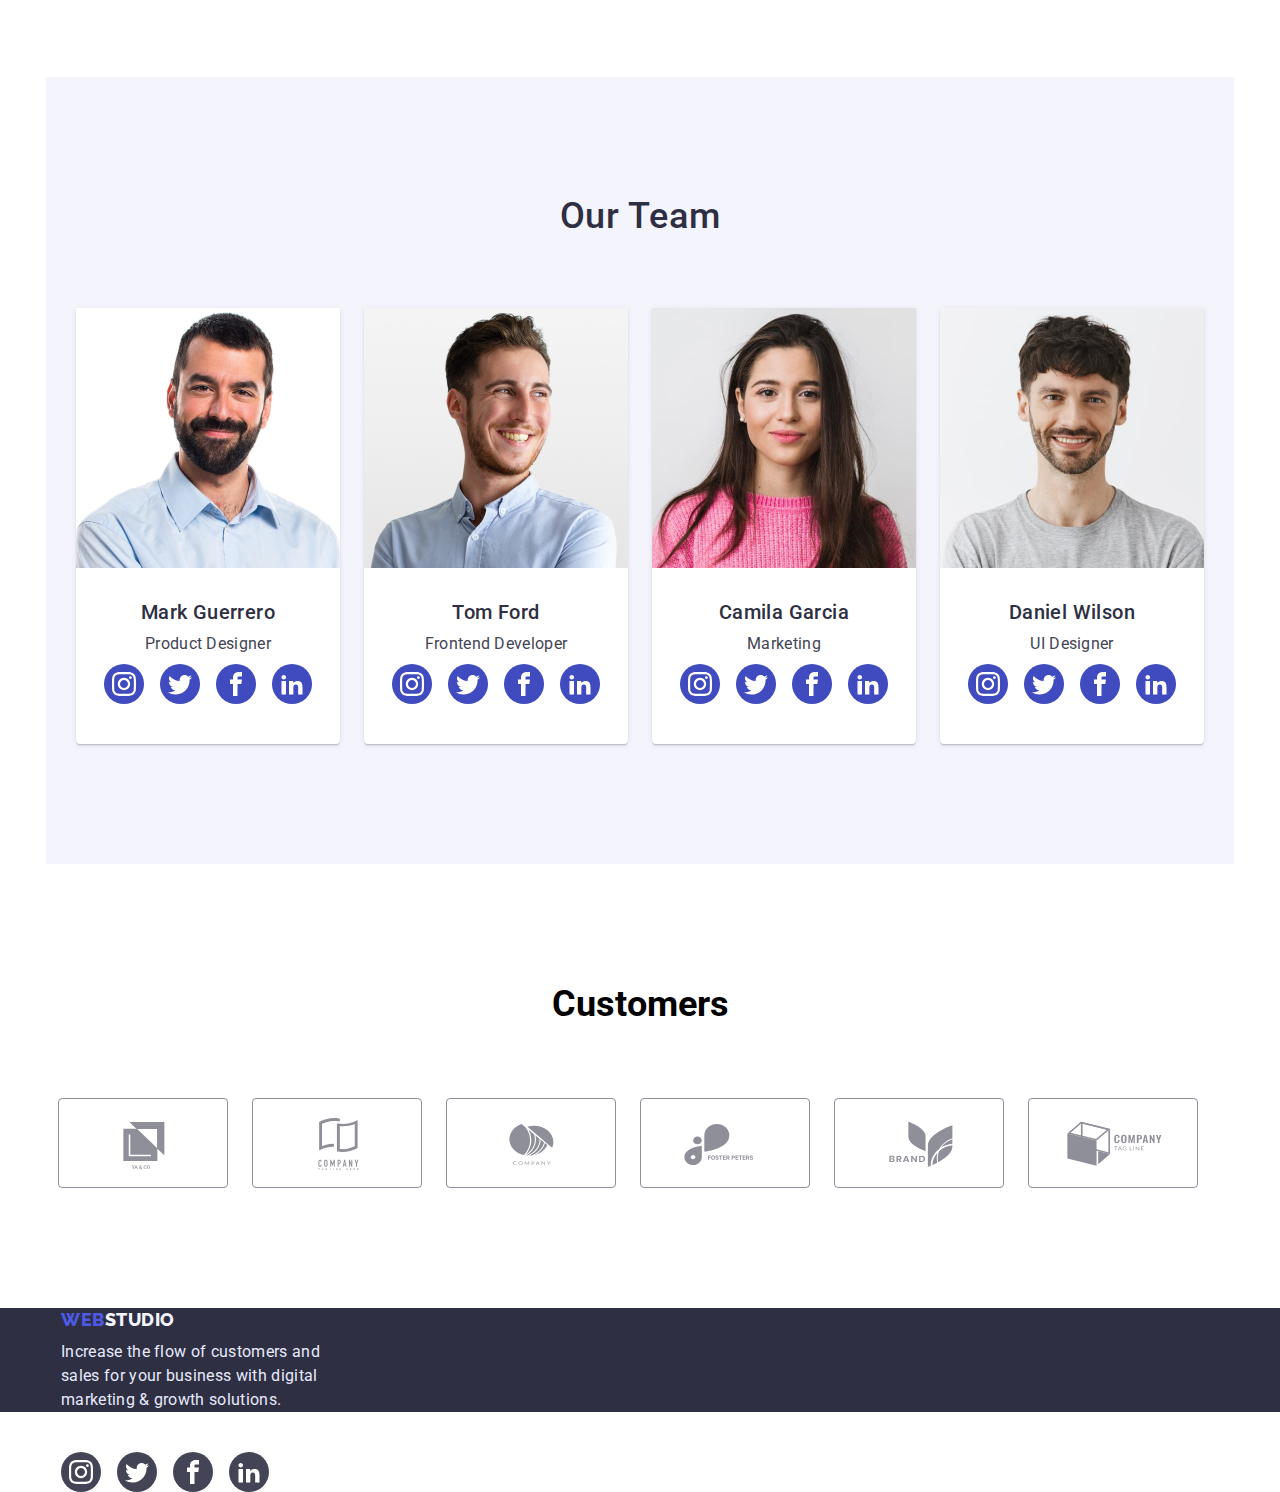
==== commit 6e0e4e19: "Update index.html" ====
--- a/index.html
+++ b/index.html
@@ -213,35 +213,35 @@
                 <ul class="cust_ul">
                     <li class="cust_svg">
                         <a class="cust_a_pic" href="">
-                        <svg>
+                        <svg class="cust_svg_hover">
                             <use href="symbol-defs.svg#icon-image4"></use>
                         </svg>
                         </a>
                     </li>
                     <li class="cust_svg">
                         <a class="cust_a_pic" href="">
-                        <svg>
+                        <svg class="cust_svg_hover">
                             <use href="symbol-defs.svg#icon-image5"></use>
                         </svg>
                     </a>
                     </li>
                     <li class="cust_svg">
                         <a class="cust_a_pic" href="">
-                        <svg>
+                        <svg class="cust_svg_hover">
                             <use href="symbol-defs.svg#icon-image6"></use>
                         </svg>
                         </a>
                     </li>
                     <li class="cust_svg">
                         <a class="cust_a_pic" href="">
-                        <svg>
+                        <svg class="cust_svg_hover">
                             <use href="symbol-defs.svg#icon-image7"></use>
                         </svg>
                         </a>
                     </li>
                     <li class="cust_svg">
                         <a class="cust_a_pic" href="">
-                        <svg>
+                        <svg class="cust_svg_hover">
                             <use href="symbol-defs.svg#icon-image8"></use>
                         </svg>
                         </a>
@@ -259,18 +259,12 @@
          </main>
         <footer class="footer_color">
             <div class="container_footer">
-            <ul class="footer_ul" style="list-style:none;">
-                <li>
-                    <div class="footer_div">
+                <div>
                         <a class="webstudio_footer" href="index.html"><span class="web">WEB</span>STUDIO</a>
-                    </div>
-                </li>
-                <li>
-                    <div class="footer_div">
                         <p class="footer_text">Increase the flow of customers and sales for your business with digital marketing
                             &
                             growth solutions.</p>
-                    </div>
+                            </div>
                     <div class="footer_cont">
                     <h2 class="footer_media">Social Media</h2>
                         <ul class="footer_div_svg">
@@ -296,8 +290,6 @@
                             </li>
                         </ul>
                     </div>
-                </li>
-            </ul>
             </div>
         </footer>
     </body>
--- a/styles.css
+++ b/styles.css
@@ -171,8 +171,11 @@
 }
 
 .service_order {
+    background-image: url("people-office.svg");
     background-color: #2E2F42;
-    background-image: url();
+    background-position: center;
+    background-repeat: no-repeat;
+    object-fit: fill;
     padding: 192px;
     padding-left: 15px;
     padding-right: 15px;
@@ -384,6 +387,8 @@
     display: flex;
     margin-left: 0;
     margin-top: 8px;
+    width: 264px;
+    height: 72px;
 
 }
 
@@ -524,6 +529,12 @@
     margin-right: 24px;
     border: 0.5px solid #F4F4FD;
     box-shadow: 0px 1px 6px rgba(46, 47, 66, 0.08);
+    cursor: pointer;
+}
+
+.listproj:hover {
+    border: 0.5px solid #F4F4FD;
+    box-shadow: 0px 1px 6px rgba(46, 47, 66, 0.08), 0px 1px 1px rgba(46, 47, 66, 0.16), 0px 2px 1px rgba(46, 47, 66, 0.08);
 }
 
 .listproj:nth-child(3n) {
@@ -566,9 +577,13 @@
 
 .footer_div {
     display: flex;
-    padding-right: 850px;
-    padding-bottom: 16px;
-}
+}
+
+.footer_social {
+    display: flex;
+    flex-direction: row;
+}
+
 
 .footer_div:last-child {
     display: flex;
@@ -577,6 +592,7 @@
 }
 
 .footer_ul {
+    display: block;
     padding-top: 100px;
     padding-bottom: 100px;
     margin-top: 0;
@@ -590,16 +606,39 @@
 }
 
 
-.ot_svg {
+.ot_a {
+    display: flex;
     width: 24px;
     height: 24px;
     background-color: #404BBF;
     fill: #FFFFFF;
     padding: 8px;
-}
-
-.ot_svg:nth-child(4n + 4) {
-    margin: 0;
+    cursor: pointer;
+    border-radius: 30px;
+}
+
+.svg_li {
+    display: flex;
+    margin-right: 16px;
+}
+
+.svg_li:nth-child(4n - 4) {
+    margin-right: 0;
+
+}
+
+.ot_a:nth-child(4n + 4) {
+    margin: 0;
+}
+
+.footer_div_svg {
+    display: flex;
+    justify-content: start;
+}
+
+.ot_a:hover {
+    background-color: #31D0AA;
+    fill: #FFFFFF;
 }
 
 .four_svg {
@@ -608,33 +647,25 @@
     justify-content: center;
 }
 
-.footer_svg {
+.footer_a_svg {
     display: flex;
     background-color:#434455 ;
     fill:#FFFFFF ;
     padding: 8px;
-}
-
-.footer_svg:last-child {
-    margin: 0;
-}
-
-.footer_div_svg {
-    display: flex;
-    margin-right: 16px ;
-    width: 40px;
-    height: 40px;
-}
-
-.div_svg {
-    display: flex;
-    margin-right: 16px;
-    width: 40px;
-    height: 40px;
-}
-
-.div_svg:last-child {
-    margin-right: 0;
+    width: 24px;
+    height: 24px;
+    border-radius: 30px;
+}
+
+.footer_a_svg:hover {
+    background-color: #31D0AA;
+    fill: #FFFFFF;
+}
+
+.footer_cont {
+    display: block;
+    position: absolute;
+    margin: 0;
 }
 
 .footer_media {
@@ -684,22 +715,12 @@
     justify-content: center;
 }
 
-.icons {
-    width: 24px;
-    height: px;
-}
-
 .cust_svg {
     display: flex;
     margin-right: 24px;
-    
-}
-
-.cust_svg:last-child {
-    margin-right: 0;
-}
-
-.cust_pic {
+}
+
+.cust_a_pic {
     display: flex;
     padding: 16px 32px 16px 32px ;
     width: 104px;
@@ -709,6 +730,6 @@
     cursor: pointer;
 }
 
-.cust_pic:hover {
-    border: 1px solid #404BBF
-}
+.cust_a_pic:hover {
+    border: 1px solid #4D5AE5;
+}
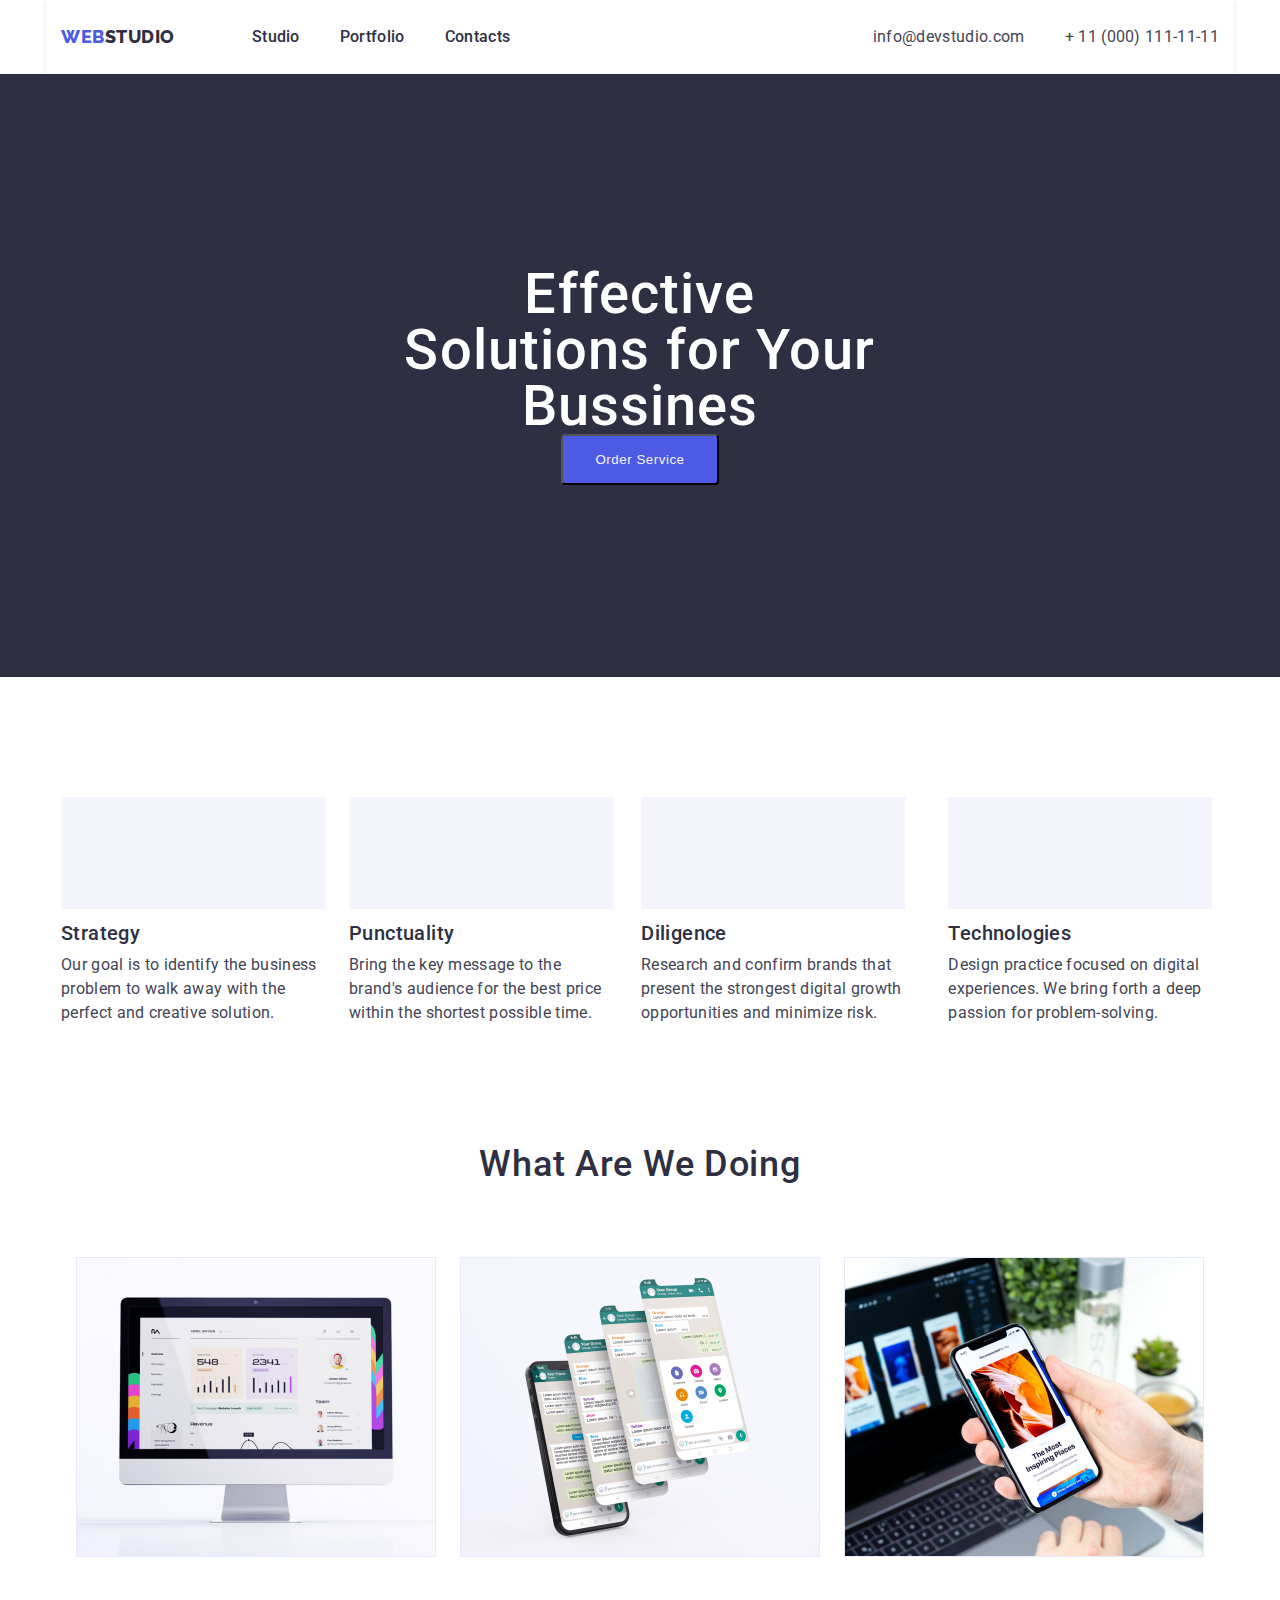
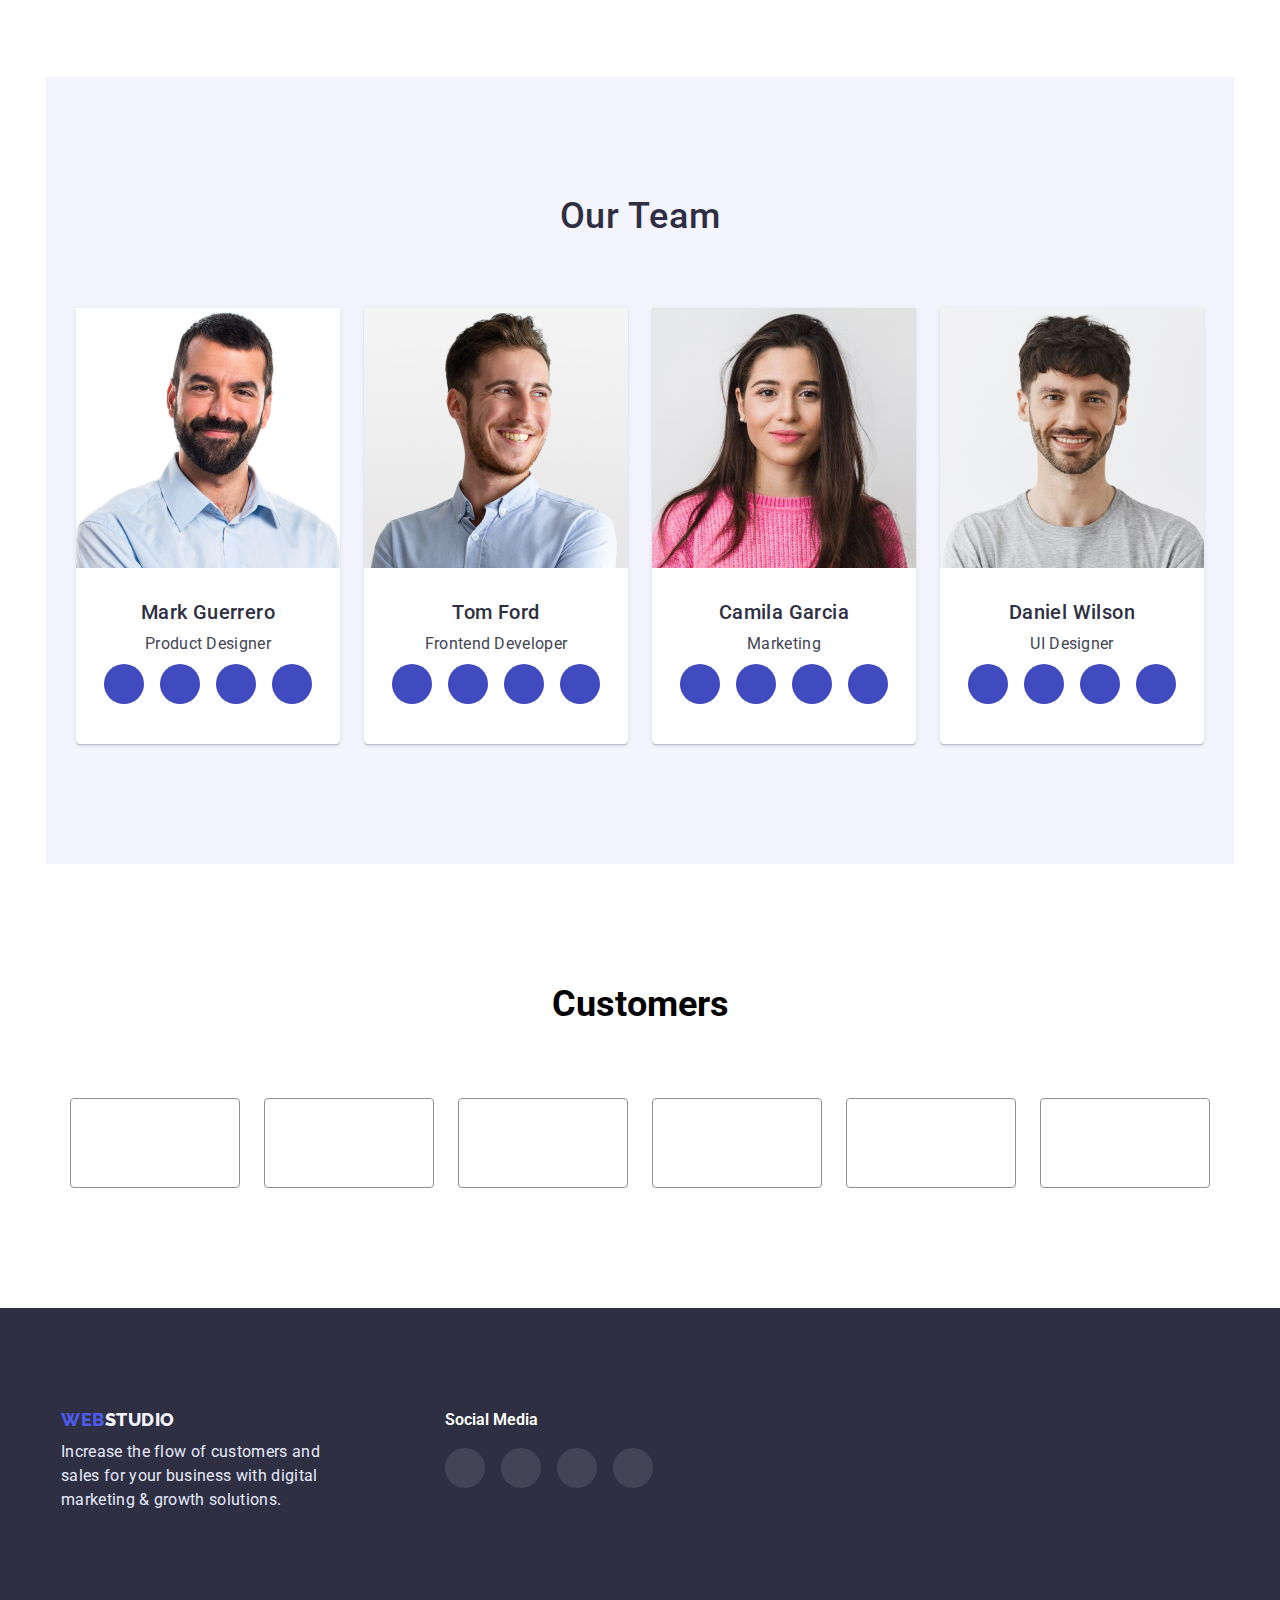
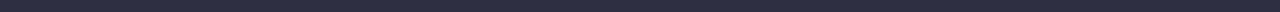
==== commit 30cc9de1: "Update index.html" ====
--- a/index.html
+++ b/index.html
@@ -42,7 +42,7 @@
                     <a href="">
                     <div>
                         <svg class="char_svg">
-                            <use href="symbol-defs.svg#icon-image"></use>
+                            <use href="./images/sprite.svg#icon-image"></use>
                         </svg>
                     </div>
                     </a>
@@ -54,7 +54,7 @@
                         <a href="">
                     <div>
                         <svg class="char_svg">
-                            <use href="symbol-defs.svg#icon-image1"></use>
+                            <use href="./images/sprite.svg#icon-image1"></use>
                         </svg>
                     </div>
                 </a>
@@ -65,7 +65,7 @@
                 <a href="">
                     <div>
                         <svg class="char_svg">
-                            <use href="symbol-defs.svg#icon-image2"></use>
+                            <use href="./images/sprite.svg#icon-image2"></use>
                         </svg>
                     </div>
                 </a>
@@ -76,7 +76,7 @@
                     <a href="">
                     <div>
                         <svg class="char_svg">
-                            <use href="symbol-defs.svg#icon-image3"></use>
+                            <use href="./images/sprite.svg#icon-image3"></use>
                         </svg>
                     </div>
                 </a>
@@ -106,22 +106,22 @@
                     <ul class="four_svg">
                         <li class="svg_li">
                             <a class="ot_a" href=""><svg>
-                                <use href="symbol-defs.svg#icon-instagram"></use>
-                            </svg></a>
-                        </li>
-                        <li class="svg_li">
-                            <a class="ot_a" href=""><svg>
-                                <use href="symbol-defs.svg#icon-twitter"></use>
-                            </svg></a>
-                        </li>
-                        <li class="svg_li">
-                            <a class="ot_a" href=""><svg>
-                                <use href="symbol-defs.svg#icon-facebook"></use>
-                            </svg></a>
-                        </li>
-                        <li class="svg_li">
-                            <a class="ot_a" href=""><svg>
-                                <use href="symbol-defs.svg#icon-linkedin2"></use>
+                                <use href="./images/sprite.svg#icon-instagram"></use>
+                            </svg></a>
+                        </li>
+                        <li class="svg_li">
+                            <a class="ot_a" href=""><svg>
+                                <use href="./images/sprite.svg#icon-twitter"></use>
+                            </svg></a>
+                        </li>
+                        <li class="svg_li">
+                            <a class="ot_a" href=""><svg>
+                                <use href="./images/sprite.svg#icon-facebook"></use>
+                            </svg></a>
+                        </li>
+                        <li class="svg_li">
+                            <a class="ot_a" href=""><svg>
+                                <use href="./images/sprite.svg#icon-linkedin2"></use>
                             </svg></a>
                         </li>
                 </ul>
@@ -132,22 +132,22 @@
                     <ul class="four_svg">
                         <li class="svg_li">
                             <a class="ot_a" href=""><svg>
-                                    <use href="symbol-defs.svg#icon-instagram"></use>
-                                </svg></a>
-                        </li>
-                        <li class="svg_li">
-                            <a class="ot_a" href=""><svg>
-                                    <use href="symbol-defs.svg#icon-twitter"></use>
-                                </svg></a>
-                        </li>
-                        <li class="svg_li">
-                            <a class="ot_a" href=""><svg>
-                                    <use href="symbol-defs.svg#icon-facebook"></use>
-                                </svg></a>
-                        </li>
-                        <li class="svg_li">
-                            <a class="ot_a" href=""><svg>
-                                    <use href="symbol-defs.svg#icon-linkedin2"></use>
+                                    <use href="./images/sprite.svg#icon-instagram"></use>
+                                </svg></a>
+                        </li>
+                        <li class="svg_li">
+                            <a class="ot_a" href=""><svg>
+                                    <use href="./images/sprite.svg#icon-twitter"></use>
+                                </svg></a>
+                        </li>
+                        <li class="svg_li">
+                            <a class="ot_a" href=""><svg>
+                                    <use href="./images/sprite.svg#icon-facebook"></use>
+                                </svg></a>
+                        </li>
+                        <li class="svg_li">
+                            <a class="ot_a" href=""><svg>
+                                    <use href="./images/sprite.svg#icon-linkedin2"></use>
                                 </svg></a>
                         </li>
                     </ul>
@@ -158,22 +158,22 @@
                     <ul class="four_svg">
                         <li class="svg_li">
                             <a class="ot_a" href=""><svg>
-                                    <use href="symbol-defs.svg#icon-instagram"></use>
-                                </svg></a>
-                        </li>
-                        <li class="svg_li">
-                            <a class="ot_a" href=""><svg>
-                                    <use href="symbol-defs.svg#icon-twitter"></use>
-                                </svg></a>
-                        </li>
-                        <li class="svg_li">
-                            <a class="ot_a" href=""><svg>
-                                    <use href="symbol-defs.svg#icon-facebook"></use>
-                                </svg></a>
-                        </li>
-                        <li class="svg_li">
-                            <a class="ot_a" href=""><svg>
-                                    <use href="symbol-defs.svg#icon-linkedin2"></use>
+                                    <use href="./images/sprite.svg#icon-instagram"></use>
+                                </svg></a>
+                        </li>
+                        <li class="svg_li">
+                            <a class="ot_a" href=""><svg>
+                                    <use href="./images/sprite.svg#icon-twitter"></use>
+                                </svg></a>
+                        </li>
+                        <li class="svg_li">
+                            <a class="ot_a" href=""><svg>
+                                    <use href="./images/sprite.svg#icon-facebook"></use>
+                                </svg></a>
+                        </li>
+                        <li class="svg_li">
+                            <a class="ot_a" href=""><svg>
+                                    <use href="./images/sprite.svg#icon-linkedin2"></use>
                                 </svg></a>
                         </li>
                     </ul>
@@ -184,22 +184,22 @@
                     <ul class="four_svg">
                         <li class="svg_li">
                             <a class="ot_a" href=""><svg>
-                                    <use href="symbol-defs.svg#icon-instagram"></use>
-                                </svg></a>
-                        </li>
-                        <li class="svg_li">
-                            <a class="ot_a" href=""><svg>
-                                    <use href="symbol-defs.svg#icon-twitter"></use>
-                                </svg></a>
-                        </li>
-                        <li class="svg_li">
-                            <a class="ot_a" href=""><svg>
-                                    <use href="symbol-defs.svg#icon-facebook"></use>
-                                </svg></a>
-                        </li>
-                        <li class="svg_li">
-                            <a class="ot_a" href=""><svg>
-                                    <use href="symbol-defs.svg#icon-linkedin2"></use>
+                                    <use href="./images/sprite.svg#icon-instagram"></use>
+                                </svg></a>
+                        </li>
+                        <li class="svg_li">
+                            <a class="ot_a" href=""><svg>
+                                    <use href="./images/sprite.svg#icon-twitter"></use>
+                                </svg></a>
+                        </li>
+                        <li class="svg_li">
+                            <a class="ot_a" href=""><svg>
+                                    <use href="./images/sprite.svg#icon-facebook"></use>
+                                </svg></a>
+                        </li>
+                        <li class="svg_li">
+                            <a class="ot_a" href=""><svg>
+                                    <use href="./images/sprite.svg#icon-linkedin2"></use>
                                 </svg></a>
                         </li>
                     </ul>
@@ -214,42 +214,42 @@
                     <li class="cust_svg">
                         <a class="cust_a_pic" href="">
                         <svg class="cust_svg_hover">
-                            <use href="symbol-defs.svg#icon-image4"></use>
-                        </svg>
-                        </a>
-                    </li>
-                    <li class="cust_svg">
-                        <a class="cust_a_pic" href="">
-                        <svg class="cust_svg_hover">
-                            <use href="symbol-defs.svg#icon-image5"></use>
+                            <use href="./images/sprite.svg#icon-image4"></use>
+                        </svg>
+                        </a>
+                    </li>
+                    <li class="cust_svg">
+                        <a class="cust_a_pic" href="">
+                        <svg class="cust_svg_hover">
+                            <use href="./images/sprite.svg#icon-image5"></use>
                         </svg>
                     </a>
                     </li>
                     <li class="cust_svg">
                         <a class="cust_a_pic" href="">
                         <svg class="cust_svg_hover">
-                            <use href="symbol-defs.svg#icon-image6"></use>
-                        </svg>
-                        </a>
-                    </li>
-                    <li class="cust_svg">
-                        <a class="cust_a_pic" href="">
-                        <svg class="cust_svg_hover">
-                            <use href="symbol-defs.svg#icon-image7"></use>
-                        </svg>
-                        </a>
-                    </li>
-                    <li class="cust_svg">
-                        <a class="cust_a_pic" href="">
-                        <svg class="cust_svg_hover">
-                            <use href="symbol-defs.svg#icon-image8"></use>
+                            <use href="./images/sprite.svg#icon-image6"></use>
+                        </svg>
+                        </a>
+                    </li>
+                    <li class="cust_svg">
+                        <a class="cust_a_pic" href="">
+                        <svg class="cust_svg_hover">
+                            <use href="./images/sprite.svg#icon-image7"></use>
+                        </svg>
+                        </a>
+                    </li>
+                    <li class="cust_svg">
+                        <a class="cust_a_pic" href="">
+                        <svg class="cust_svg_hover">
+                            <use href="./images/sprite.svg#icon-image8"></use>
                         </svg>
                         </a>
                     </li>
                     <li class="cust_svg">
                         <a class="cust_a_pic" href="">
                         <svg>
-                            <use href="symbol-defs.svg#icon-image9"></use>
+                            <use href="./images/sprite.svg#icon-image9"></use>
                         </svg>
                         </a>
                     </li>
@@ -270,22 +270,22 @@
                         <ul class="footer_div_svg">
                             <li class="svg_li">
                                 <a class="footer_a_svg" href=""><svg>
-                                        <use href="symbol-defs.svg#icon-instagram"></use>
-                                    </svg></a>
-                            </li>
-                            <li class="svg_li">
-                                <a class="footer_a_svg" href=""><svg>
-                                        <use href="symbol-defs.svg#icon-twitter"></use>
-                                    </svg></a>
-                            </li>
-                            <li class="svg_li">
-                                <a class="footer_a_svg" href=""><svg>
-                                        <use href="symbol-defs.svg#icon-facebook"></use>
-                                    </svg></a>
-                            </li>
-                            <li class="svg_li">
-                                <a class="footer_a_svg" href=""><svg>
-                                        <use href="symbol-defs.svg#icon-linkedin2"></use>
+                                        <use href="./images/sprite.svg#icon-instagram"></use>
+                                    </svg></a>
+                            </li>
+                            <li class="svg_li">
+                                <a class="footer_a_svg" href=""><svg>
+                                        <use href="./images/sprite.svg#icon-twitter"></use>
+                                    </svg></a>
+                            </li>
+                            <li class="svg_li">
+                                <a class="footer_a_svg" href=""><svg>
+                                        <use href="./images/sprite.svg#icon-facebook"></use>
+                                    </svg></a>
+                            </li>
+                            <li class="svg_li">
+                                <a class="footer_a_svg" href=""><svg>
+                                        <use href="./images/sprite.svg#icon-linkedin2"></use>
                                     </svg></a>
                             </li>
                         </ul>
--- a/styles.css
+++ b/styles.css
@@ -171,17 +171,16 @@
 }
 
 .service_order {
-    background-image: url("people-office.svg");
+    background-image: linear-gradient(rgba(46, 47, 66, 0.7),
+    rgba(46, 47, 66, 0.7)), url("./images/people-office 1.jpg");
     background-color: #2E2F42;
-    background-position: center;
-    background-repeat: no-repeat;
-    object-fit: fill;
     padding: 192px;
     padding-left: 15px;
     padding-right: 15px;
     margin-left: auto;
     margin-right: auto;
     display: block;
+    max-width: 1440px;
 }
 
 .solut {
@@ -287,6 +286,10 @@
     margin-right: 24px;
 }
 
+.wawd_img:last-child {
+    margin-right: 0;
+}
+
 .ot {
     display: flex;
     font-family: 'Roboto';
@@ -663,9 +666,8 @@
 }
 
 .footer_cont {
-    display: block;
-    position: absolute;
-    margin: 0;
+    margin: 0;
+    margin-left: 120px;
 }
 
 .footer_media {
@@ -684,7 +686,9 @@
     padding-right: 15px;
     margin-left: auto;
     margin-right: auto;
-    display: block;
+    display: flex;
+    padding-top: 100px;
+    padding-bottom: 100px;
 }
 
 
@@ -720,6 +724,10 @@
     margin-right: 24px;
 }
 
+.cust_svg:last-child {
+    margin-right: 0;
+}
+
 .cust_a_pic {
     display: flex;
     padding: 16px 32px 16px 32px ;
@@ -728,8 +736,16 @@
     border: 1px solid #8E8F99;
     border-radius: 4px;
     cursor: pointer;
+    fill: #8E8F99;
 }
 
 .cust_a_pic:hover {
     border: 1px solid #4D5AE5;
-}
+    fill: #4D5AE5;
+}
+
+.cust_a_pic:focus {
+    border: 1px solid #4D5AE5;
+    fill: #4D5AE5;
+}
+
